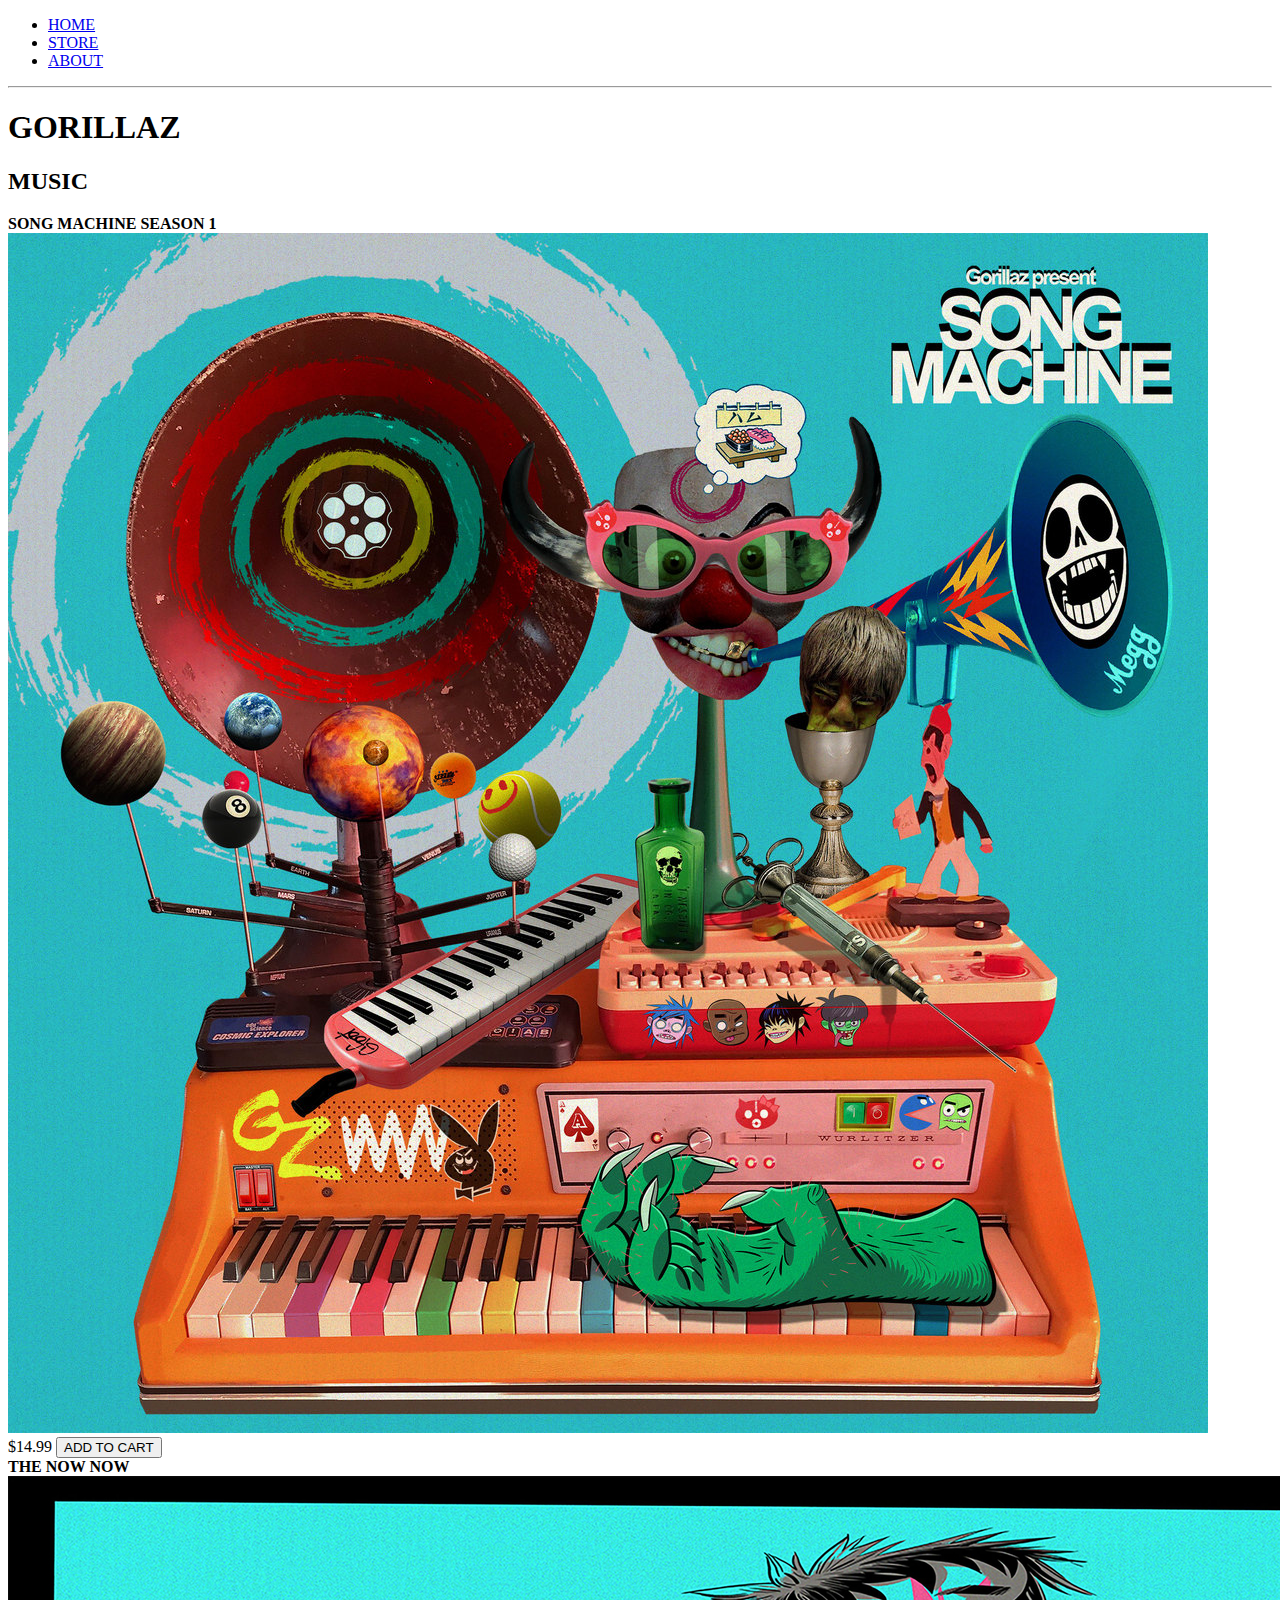
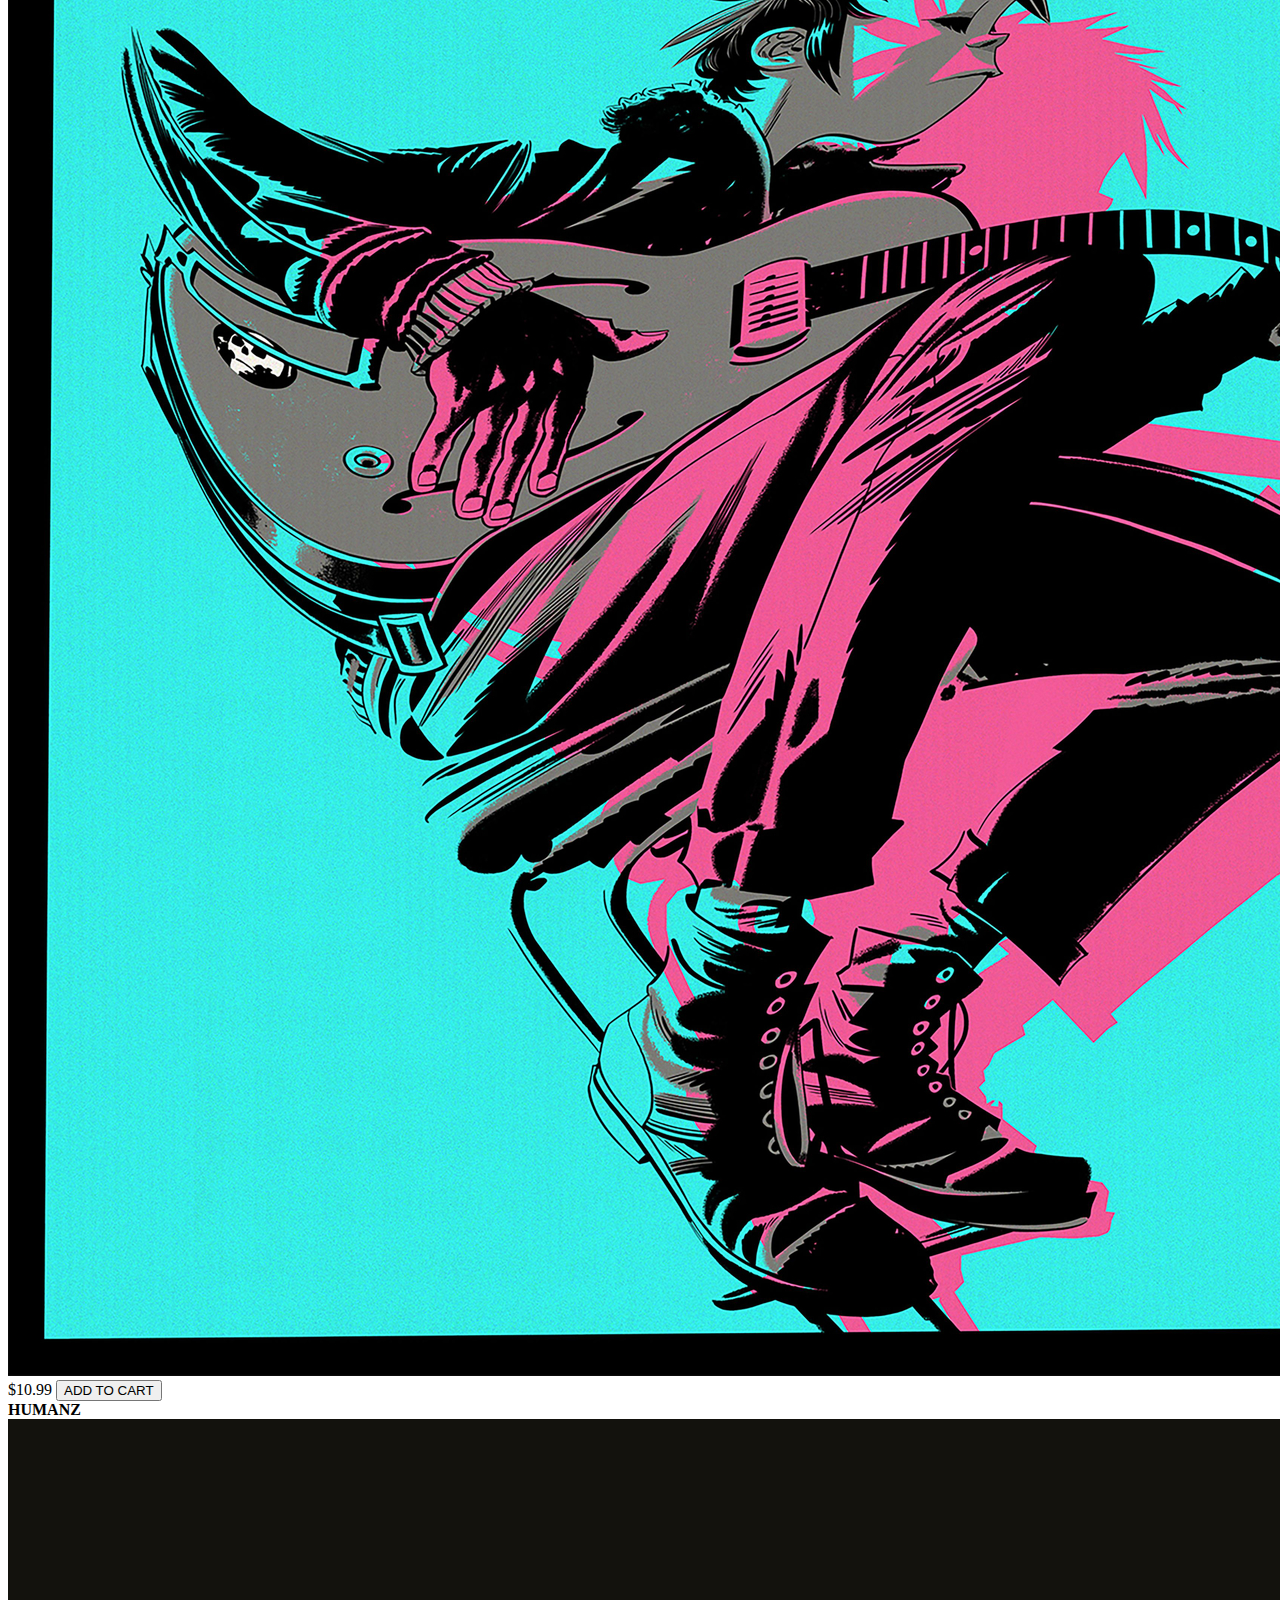
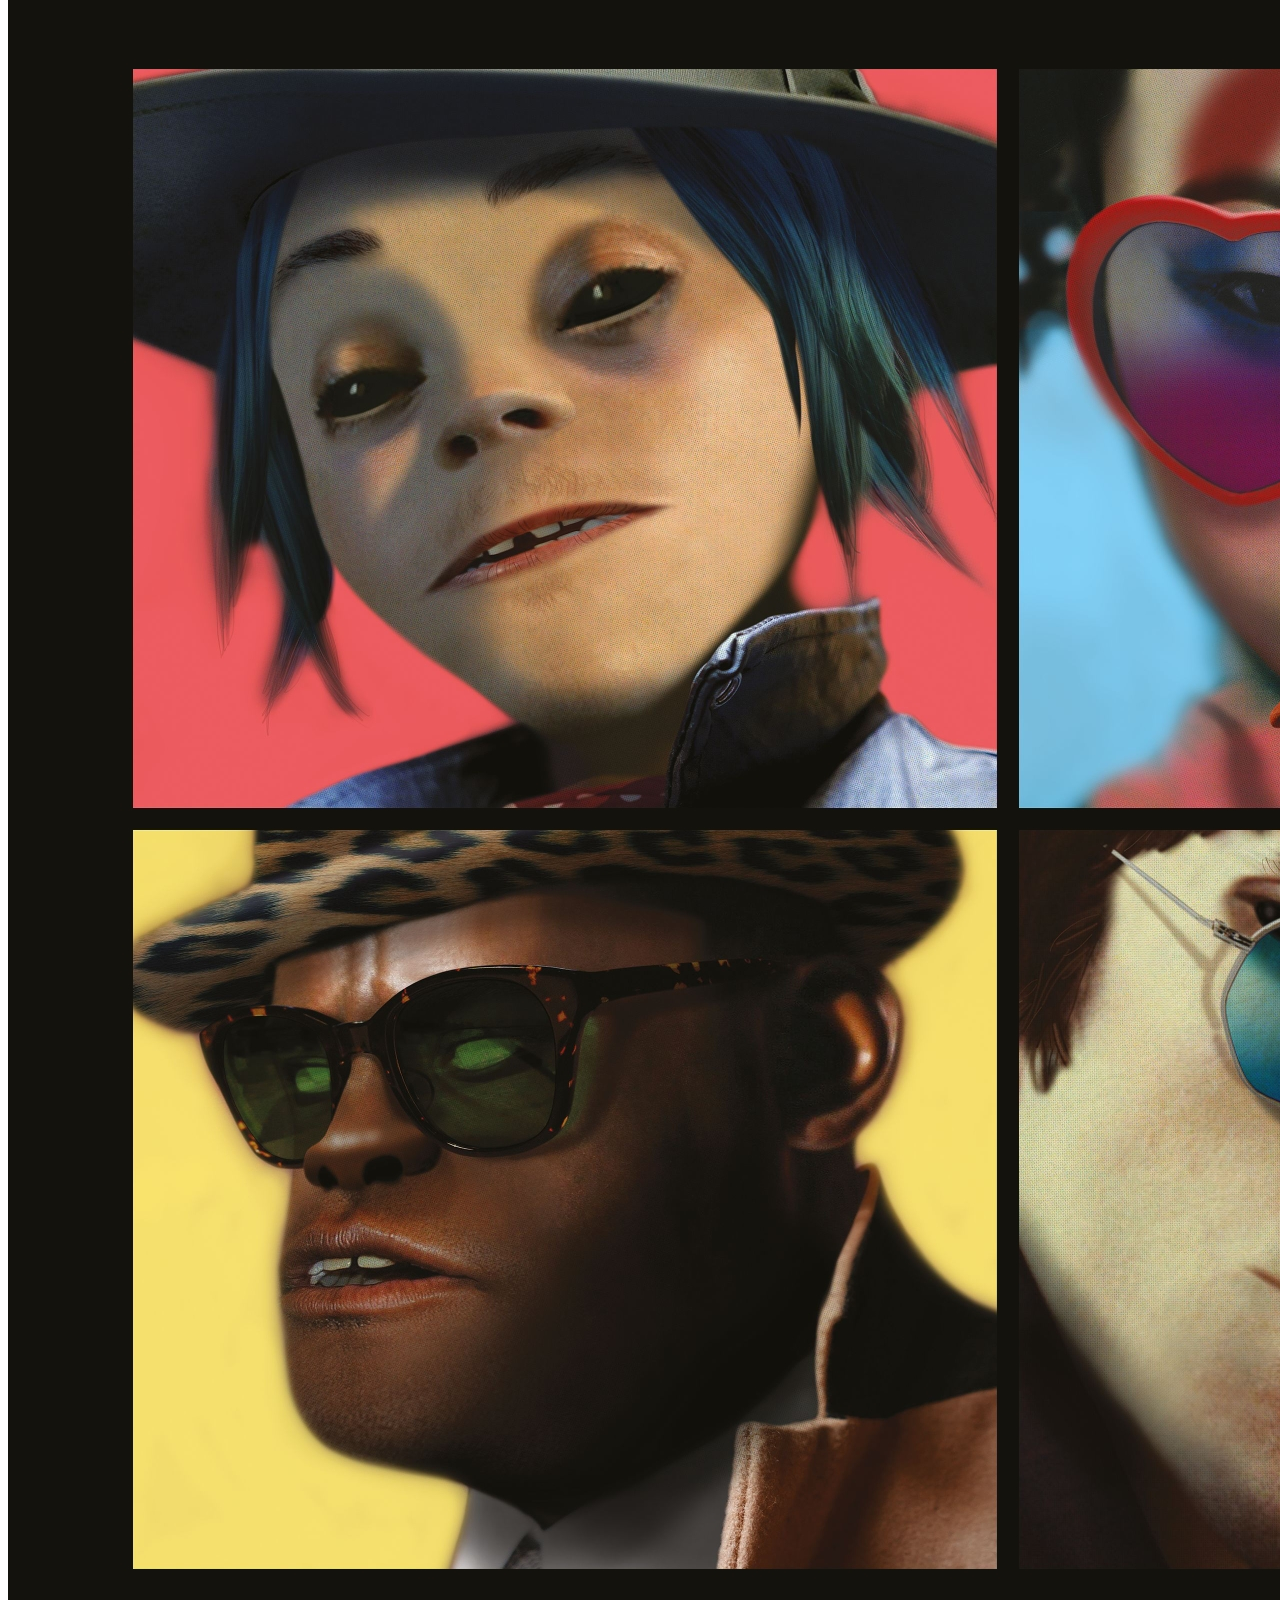
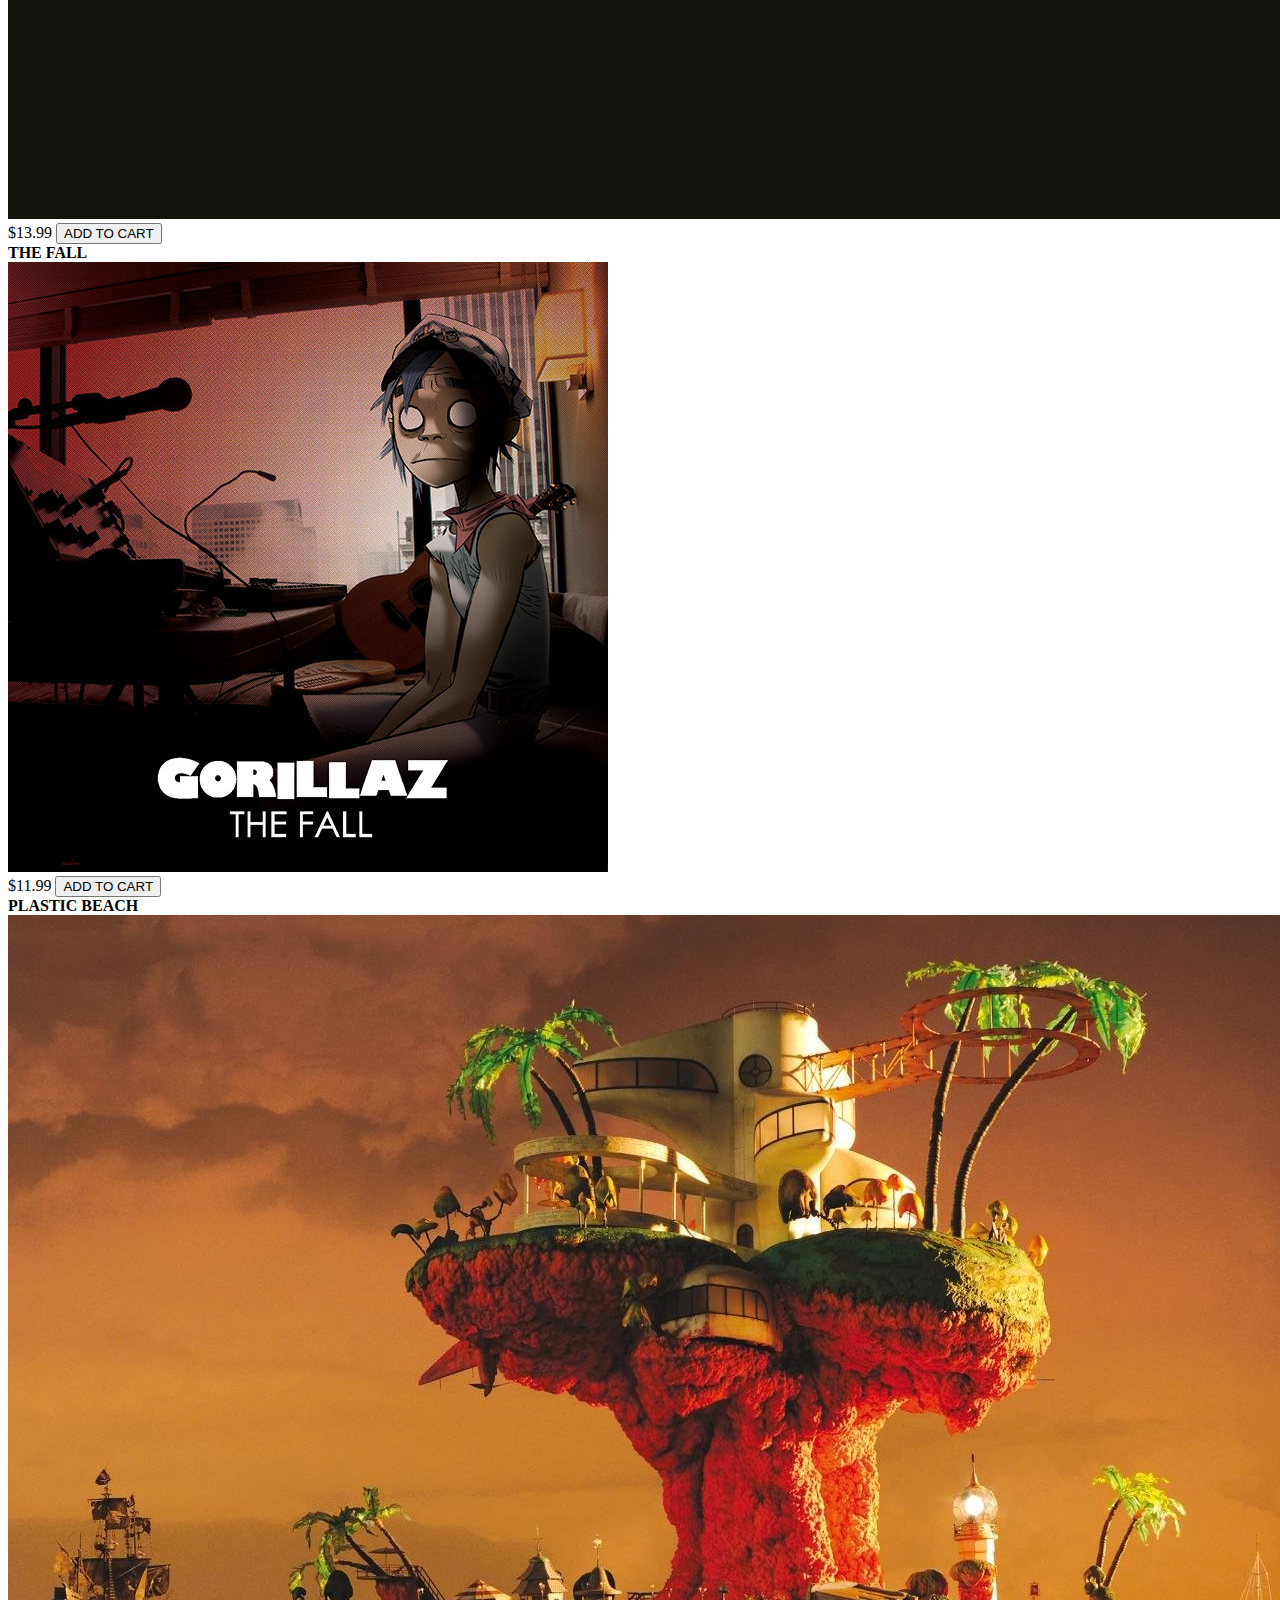
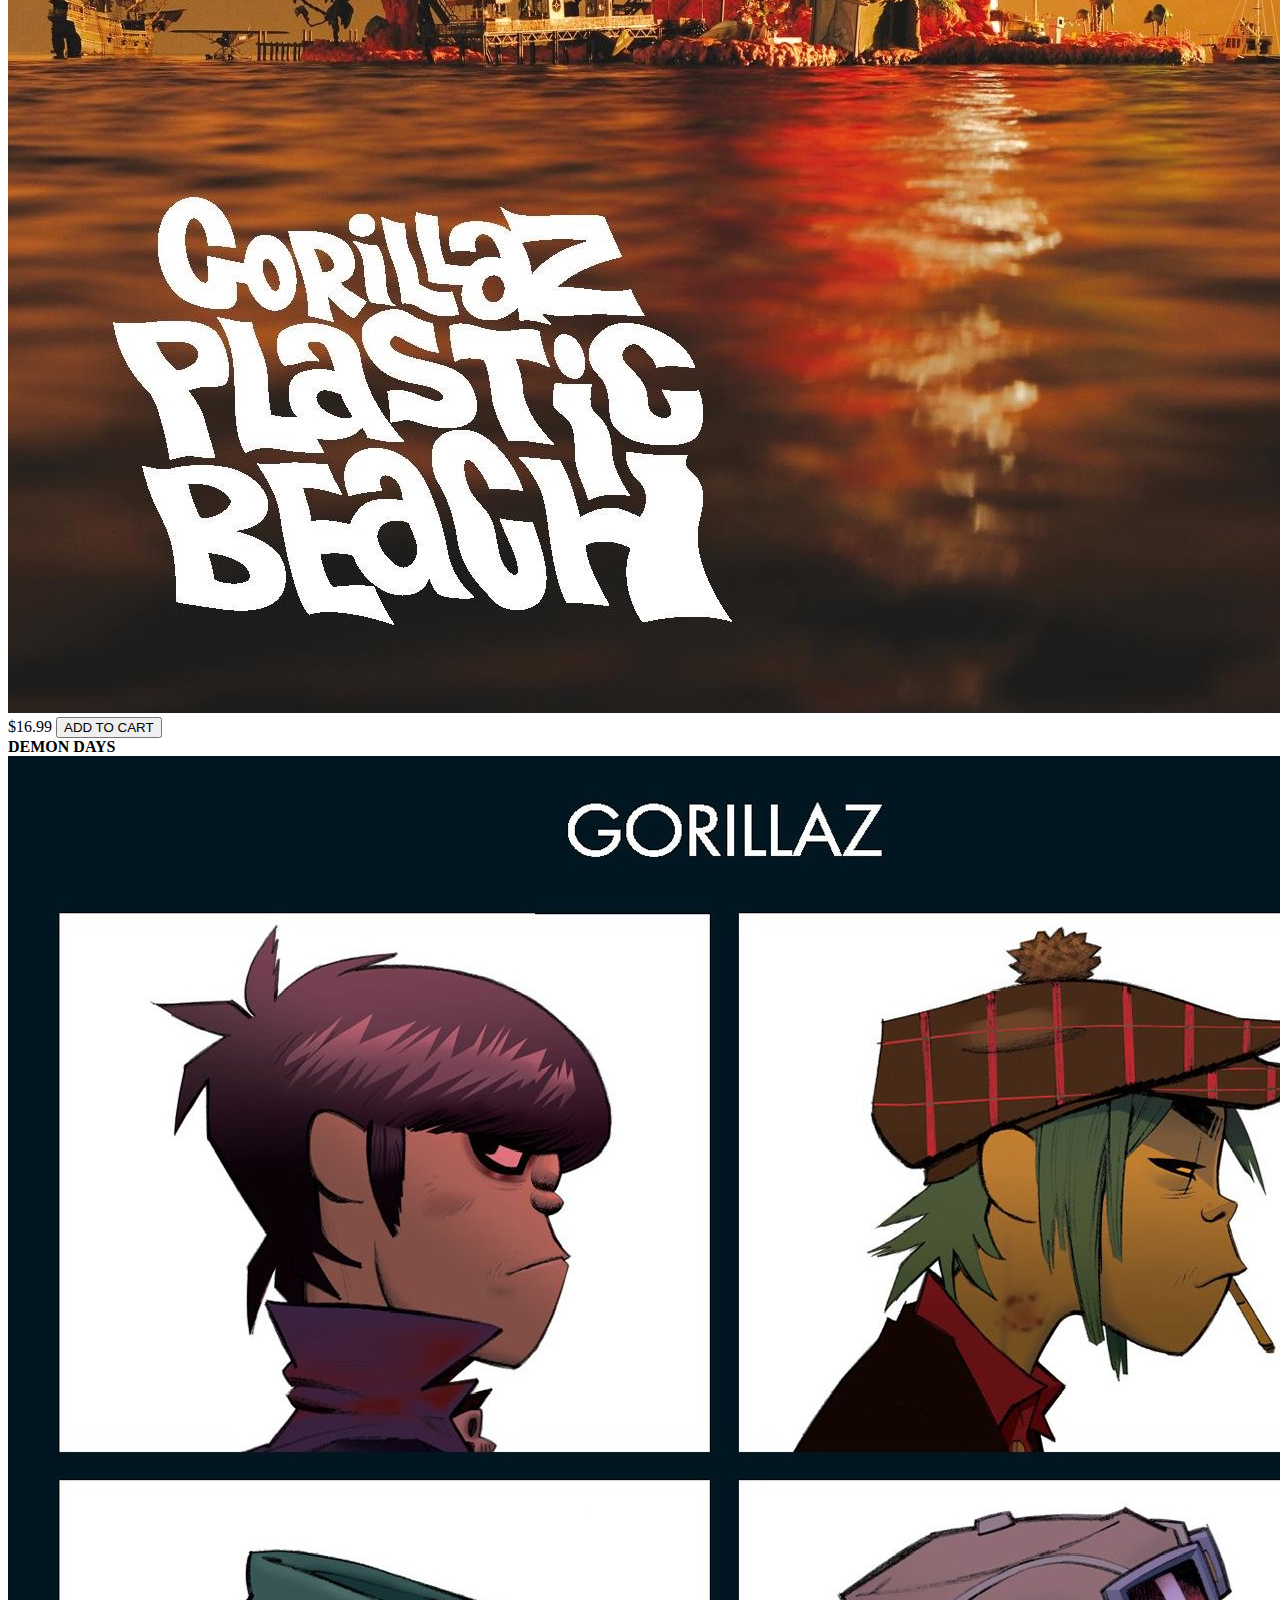
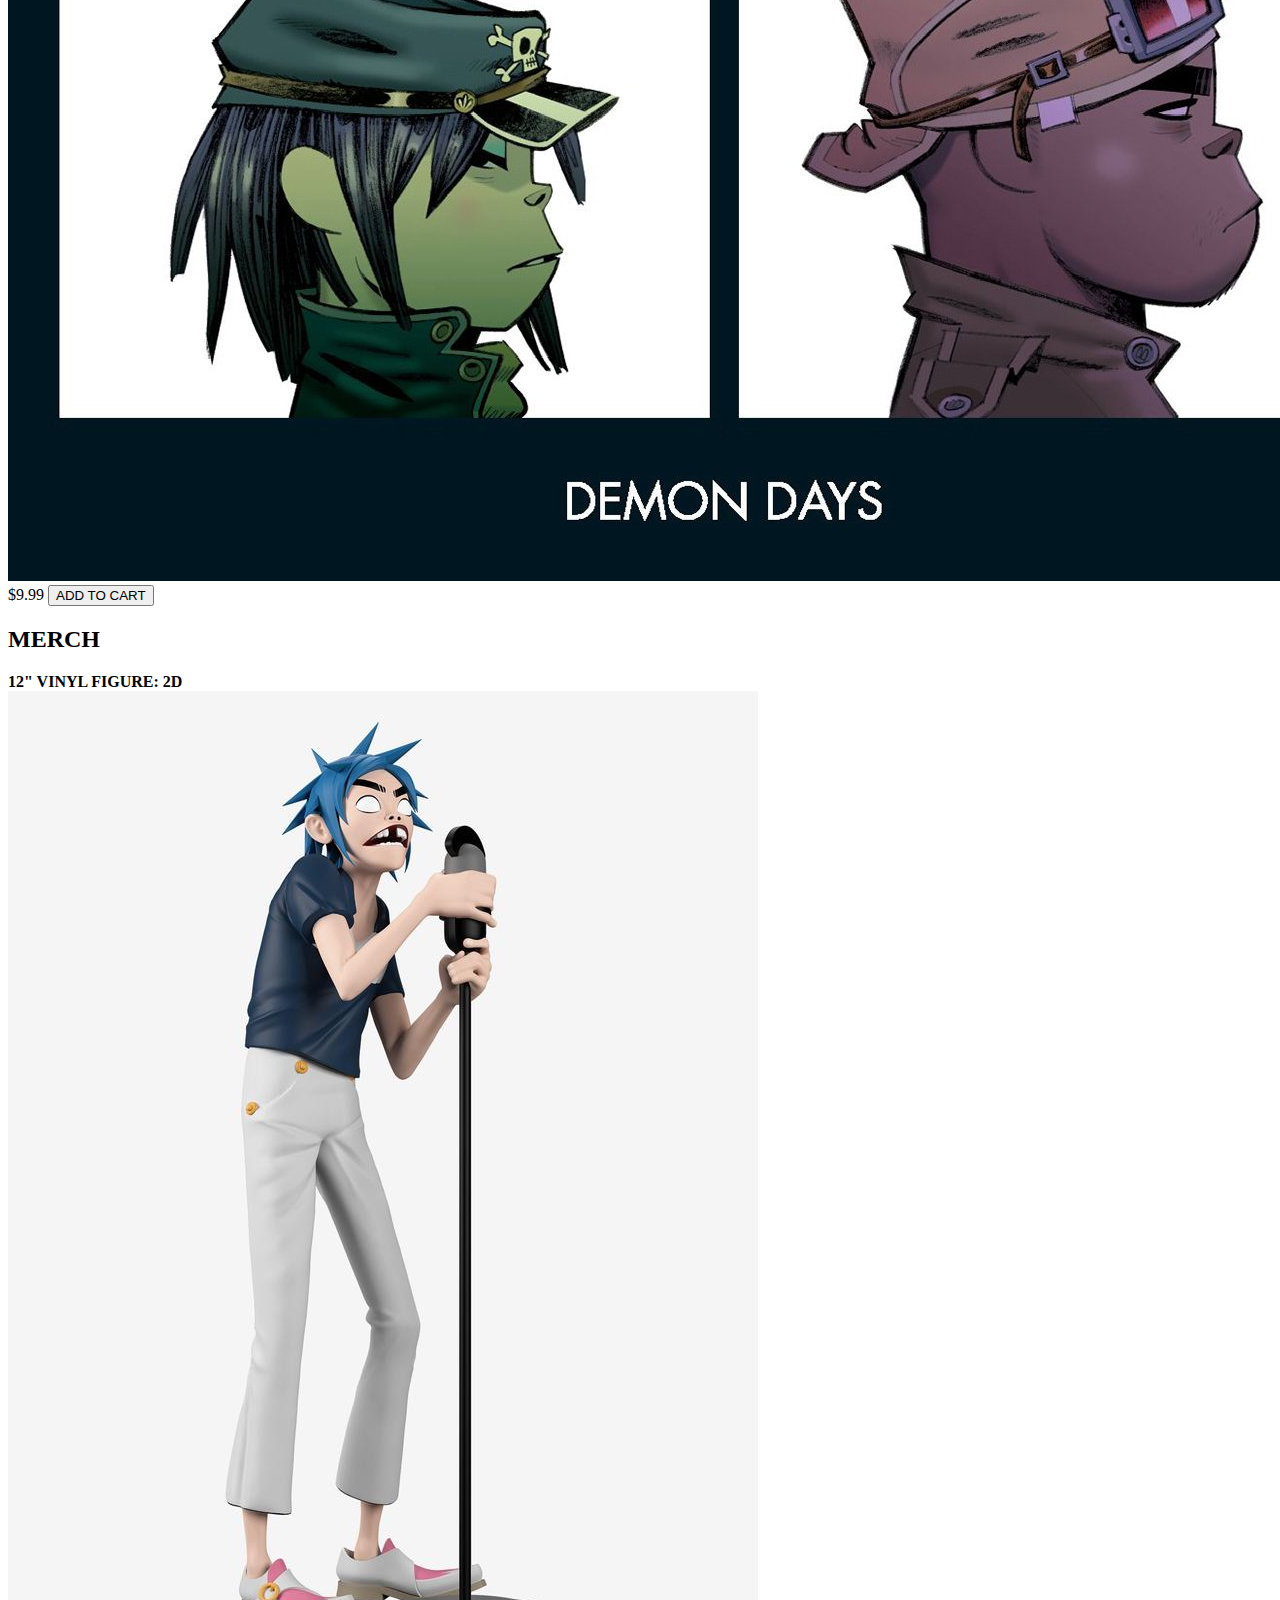
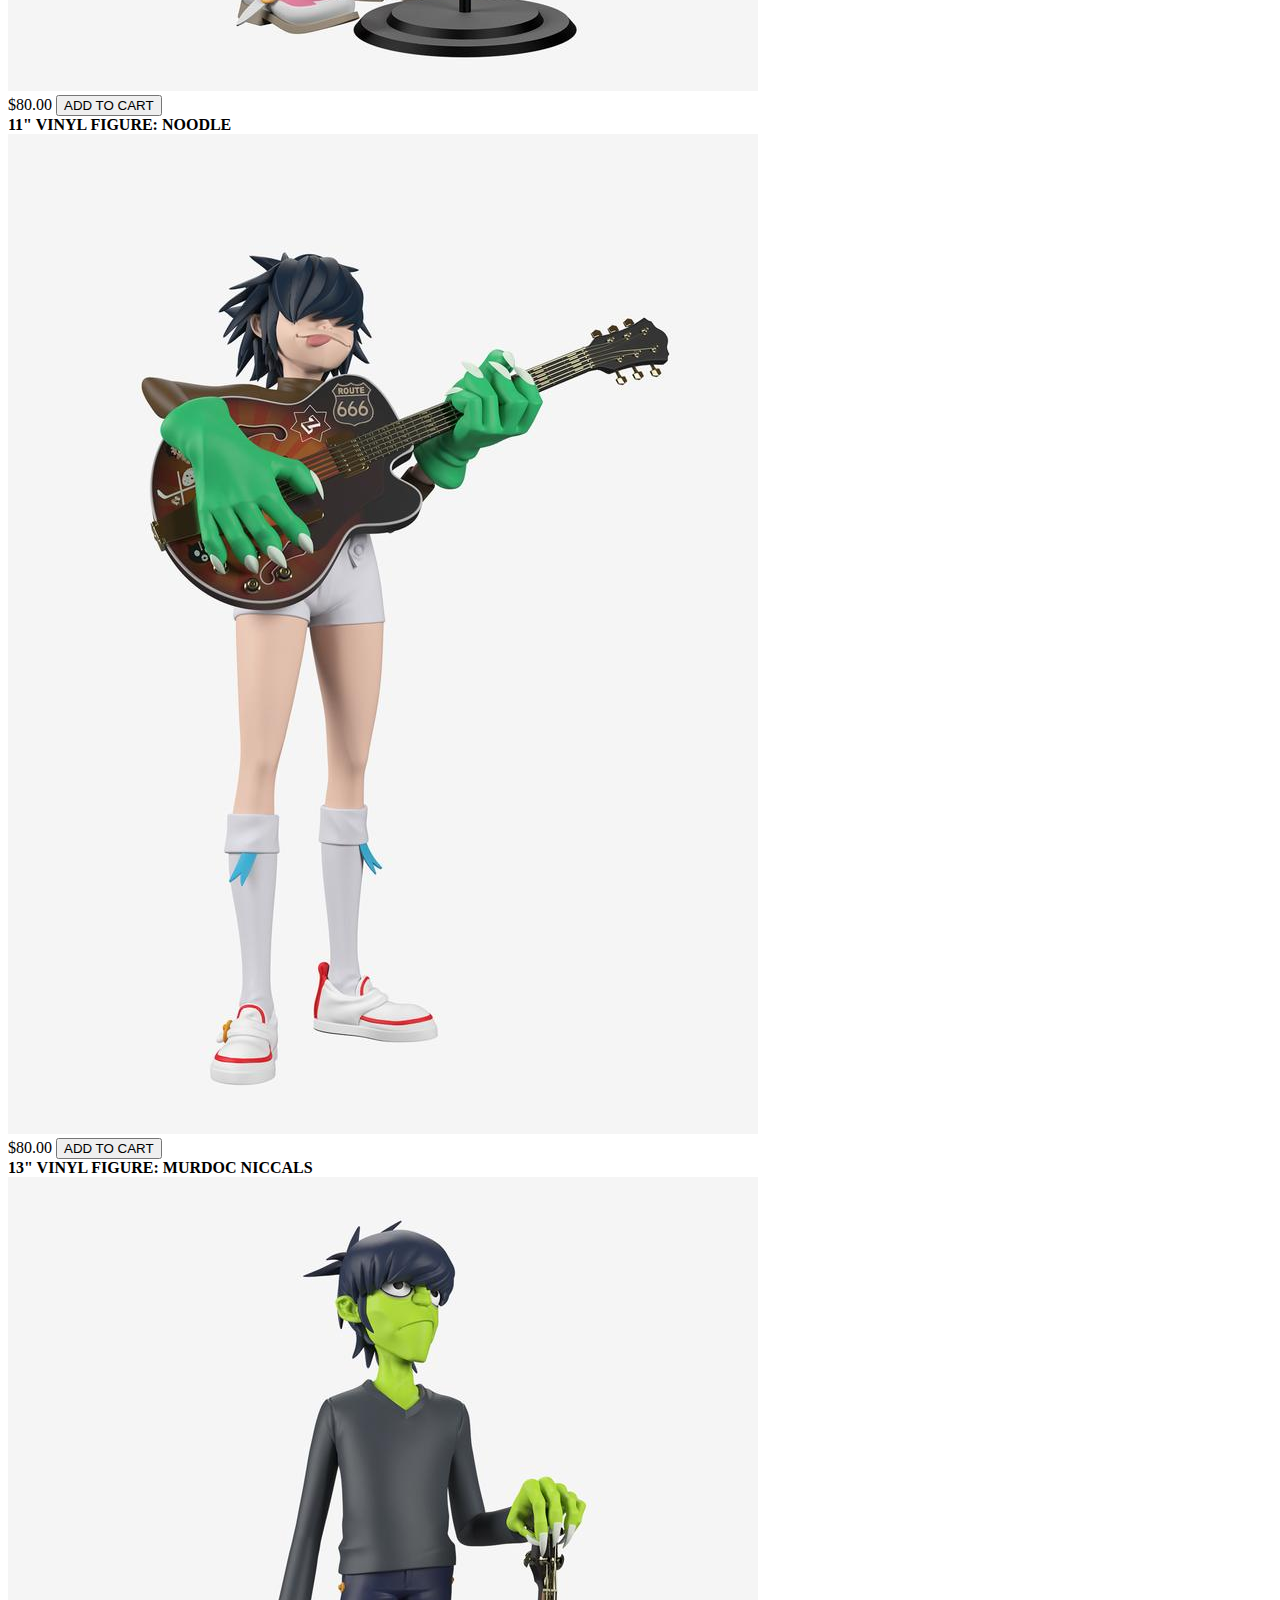
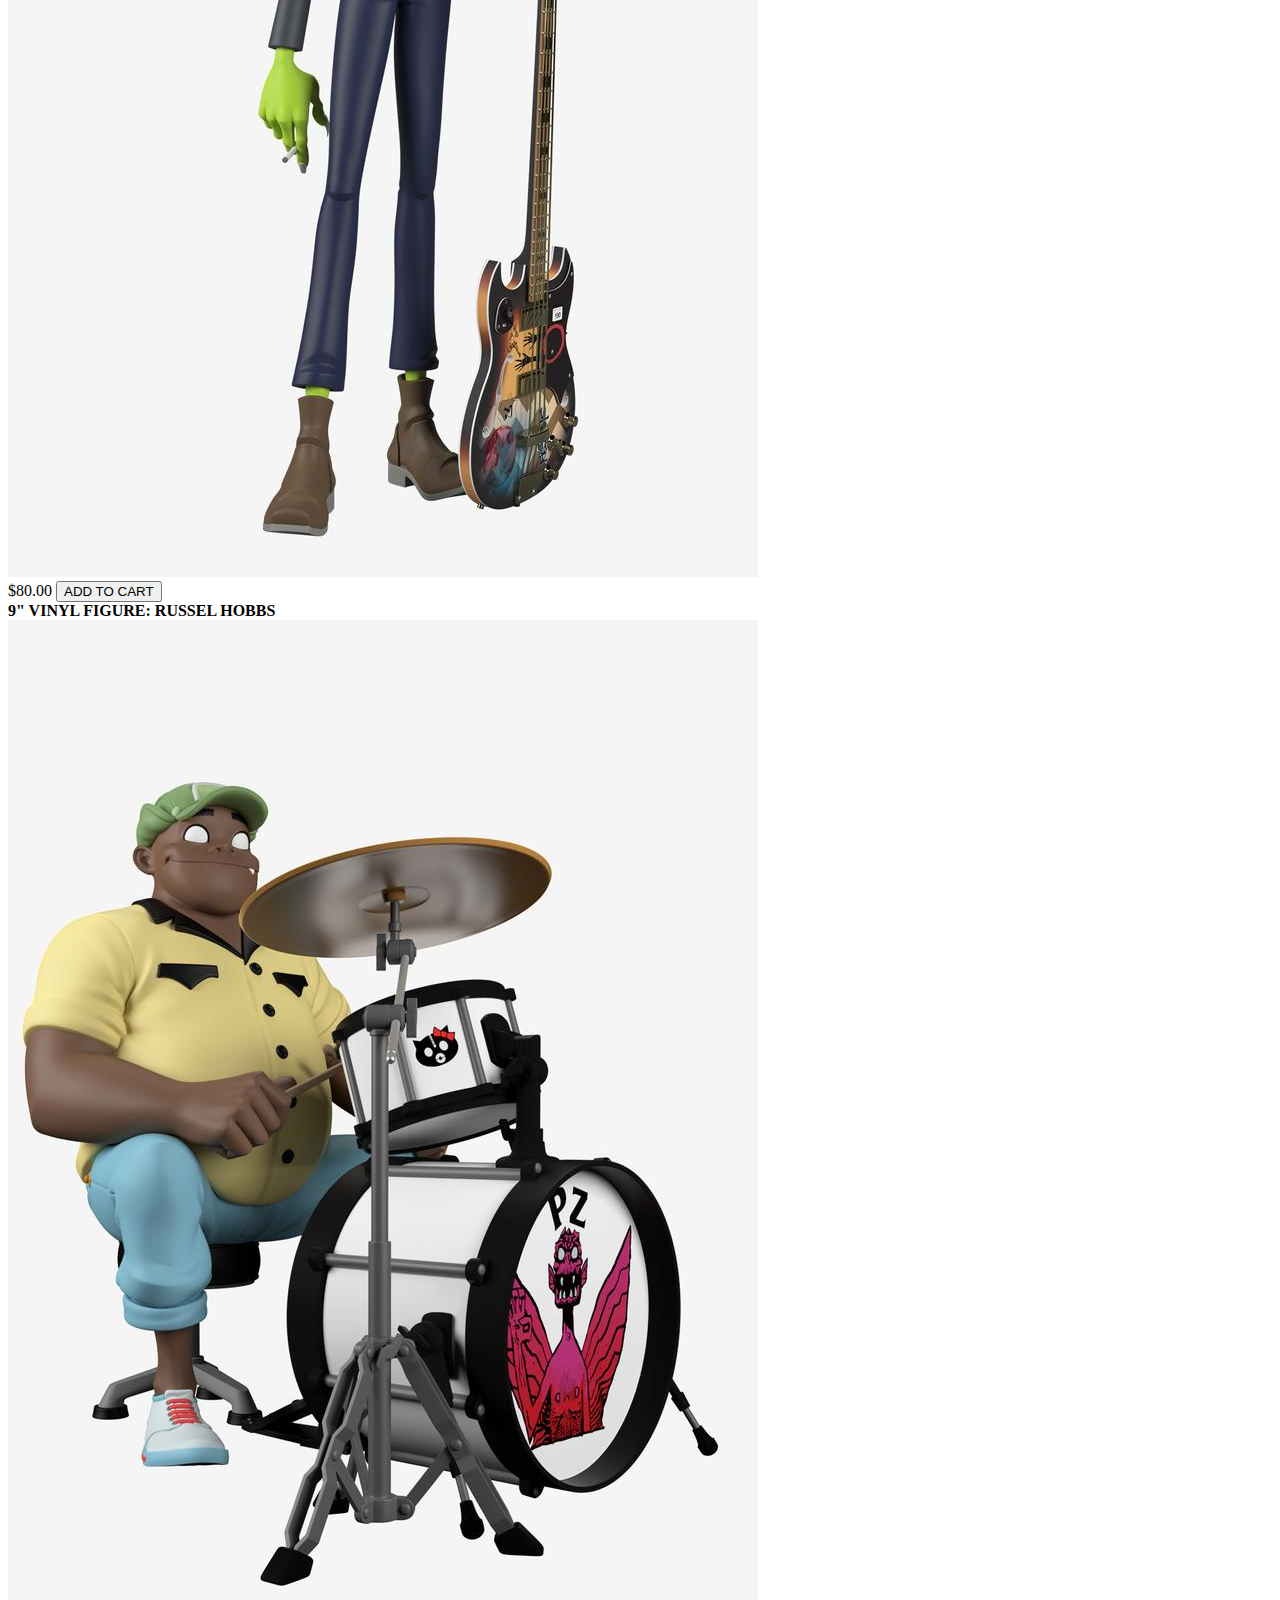
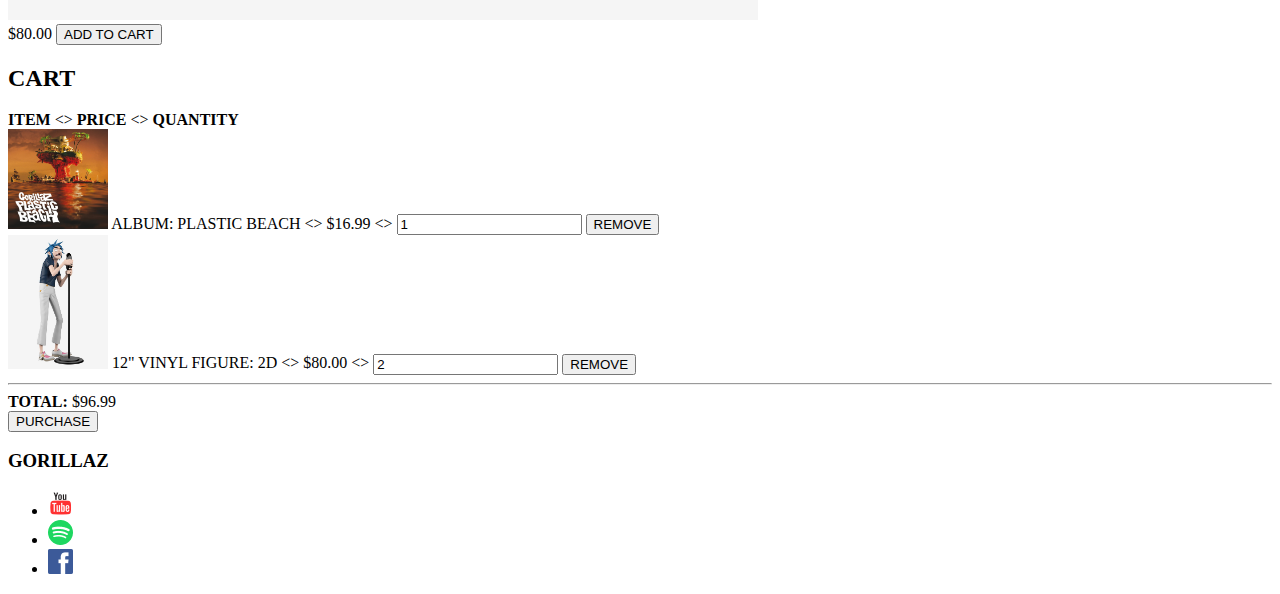
==== store.html @ cc2744c0 "Finished html layout; needs css styling" ====
<!DOCTYPE html>
<html>
  <head>
    <title>GORILLAZ | STORE</title>
    <meta name="description" content="Gorillaz site with information on tours, music, merch, and more." />
  </head>
  <body>
      <header>
          <nav>
            <ul>
                <li><a href="index.html">HOME</a></li>
                <li><a href="store.html">STORE</a></li>
                <li><a href="about.html">ABOUT</a></li>
            </ul>
          </nav>
          <hr />
          <h1>GORILLAZ</h1>
      </header>
      <section>
        <h2>MUSIC</h2>
        <div>
          <div>
            <strong>SONG MACHINE SEASON 1</strong>
          </div>
          <img src="images/gorillaz-song-machine-season-one-strange-timez-album.jpg"/>
          <div>
            <span>$14.99</span>
            <button type="button">ADD TO CART</button>
          </div>
        </div>
        <div>
          <div>
            <strong>THE NOW NOW</strong>
          </div>
          <img src="images/gorillaz-the-now-now-album.jpg"/>
          <div>
            <span>$10.99</span>
            <button type="button">ADD TO CART</button>
          </div>
        </div>
        <div>
          <div>
            <strong>HUMANZ</strong>
          </div>
          <img src="images/gorillaz-humanz-album.jpg"/>
          <div>
            <span>$13.99</span>
            <button type="button">ADD TO CART</button>
          </div>
        </div>
        <div>
          <div>
            <strong>THE FALL</strong>
          </div>
          <img src="images/gorillaz-the-fall-album.jpg"/>
          <div>
            <span>$11.99</span>
            <button type="button">ADD TO CART</button>
          </div>
        </div>
        <div>
          <div>
            <strong>PLASTIC BEACH</strong>
          </div>
          <img src="images/gorillaz-plastic-beach-album.jpg"/>
          <div>
            <span>$16.99</span>
            <button type="button">ADD TO CART</button>
          </div>
        </div>
        <div>
          <div>
            <strong>DEMON DAYS</strong>
          </div>
          <img src="images/gorillaz-demon-days-album.jpg"/>
          <div>
            <span>$9.99</span>
            <button type="button">ADD TO CART</button>
          </div>
        </div>
      </section>
      <section>
        <h2>MERCH</h2>
        <div>
          <div>
            <strong>12" VINYL FIGURE: 2D</strong>
          </div>
          <img src="images/gorillaz-vinyl-figure-2d.jpg"/>
          <div>
            <span>$80.00</span>
            <button type="button">ADD TO CART</button>
          </div>
        </div>
        <div>
          <div>
            <strong>11" VINYL FIGURE: NOODLE</strong>
          </div>
          <img src="images/gorillaz-vinyl-figure-noodle.jpg"/>
          <div>
            <span>$80.00</span>
            <button type="button">ADD TO CART</button>
          </div>
        </div>
        <div>
          <div>
            <strong>13" VINYL FIGURE: MURDOC NICCALS</strong>
          </div>
          <img src="images/gorillaz-vinyl-figure-murdoc-niccals.jpg"/>
          <div>
            <span>$80.00</span>
            <button type="button">ADD TO CART</button>
          </div>
        </div>
        <div>
          <div>
            <strong>9" VINYL FIGURE: RUSSEL HOBBS</strong>
          </div>
          <img src="images/gorillaz-vinyl-figure-russel-hobbs.jpg"/>
          <div>
            <span>$80.00</span>
            <button type="button">ADD TO CART</button>
          </div>
        </div>
      <section>

      <section>
        <h2>CART</h2>
        <div>
          <strong>ITEM</strong>
          &lt;&gt;
          <strong>PRICE</strong>
          &lt;&gt;
          <strong>QUANTITY</strong>
        </div>
        <div>
          <img src="images/gorillaz-plastic-beach-album.jpg" width="100" height="100" />
          <span>ALBUM: PLASTIC BEACH</span>
          &lt;&gt;
          <span>$16.99</span>
          &lt;&gt;
          <input type="number" value="1" />
          <button type="button">REMOVE</button>
        </div>
        <div>
          <img src="images/gorillaz-vinyl-figure-2d.jpg" width="100" />
          <span>12" VINYL FIGURE: 2D</span>
          &lt;&gt;
          <span>$80.00</span>
          &lt;&gt;
          <input type="number" value="2" />
          <button type="button">REMOVE</button>
        </div>
        <hr />
        <div>
          <strong>TOTAL:</strong>
          <span>$96.99</span>
        </div>
        <div>
          <button type="button">PURCHASE</button>
        </div>
      </section>
    <footer>
        <h3>GORILLAZ</h3>
        <ul>
          <li>
            <a href="https://www.youtube.com/user/gorillaz" target="_blank">
              <img src="images/youtube-logo.png"/>
            </a>
          </li>
          <li>
            <a href="https://open.spotify.com/artist/3AA28KZvwAUcZuOKwyblJQ" target="_blank">
              <img src="images/spotify-logo.png"/>
            </a>
          </li>
          <li>
            <a href="https://www.facebook.com/Gorillaz/" target="_blank">
              <img src="images/facebook-logo.png"/>
            </a>
          </li>
        </ul>
    </footer>
  </body>
</html>
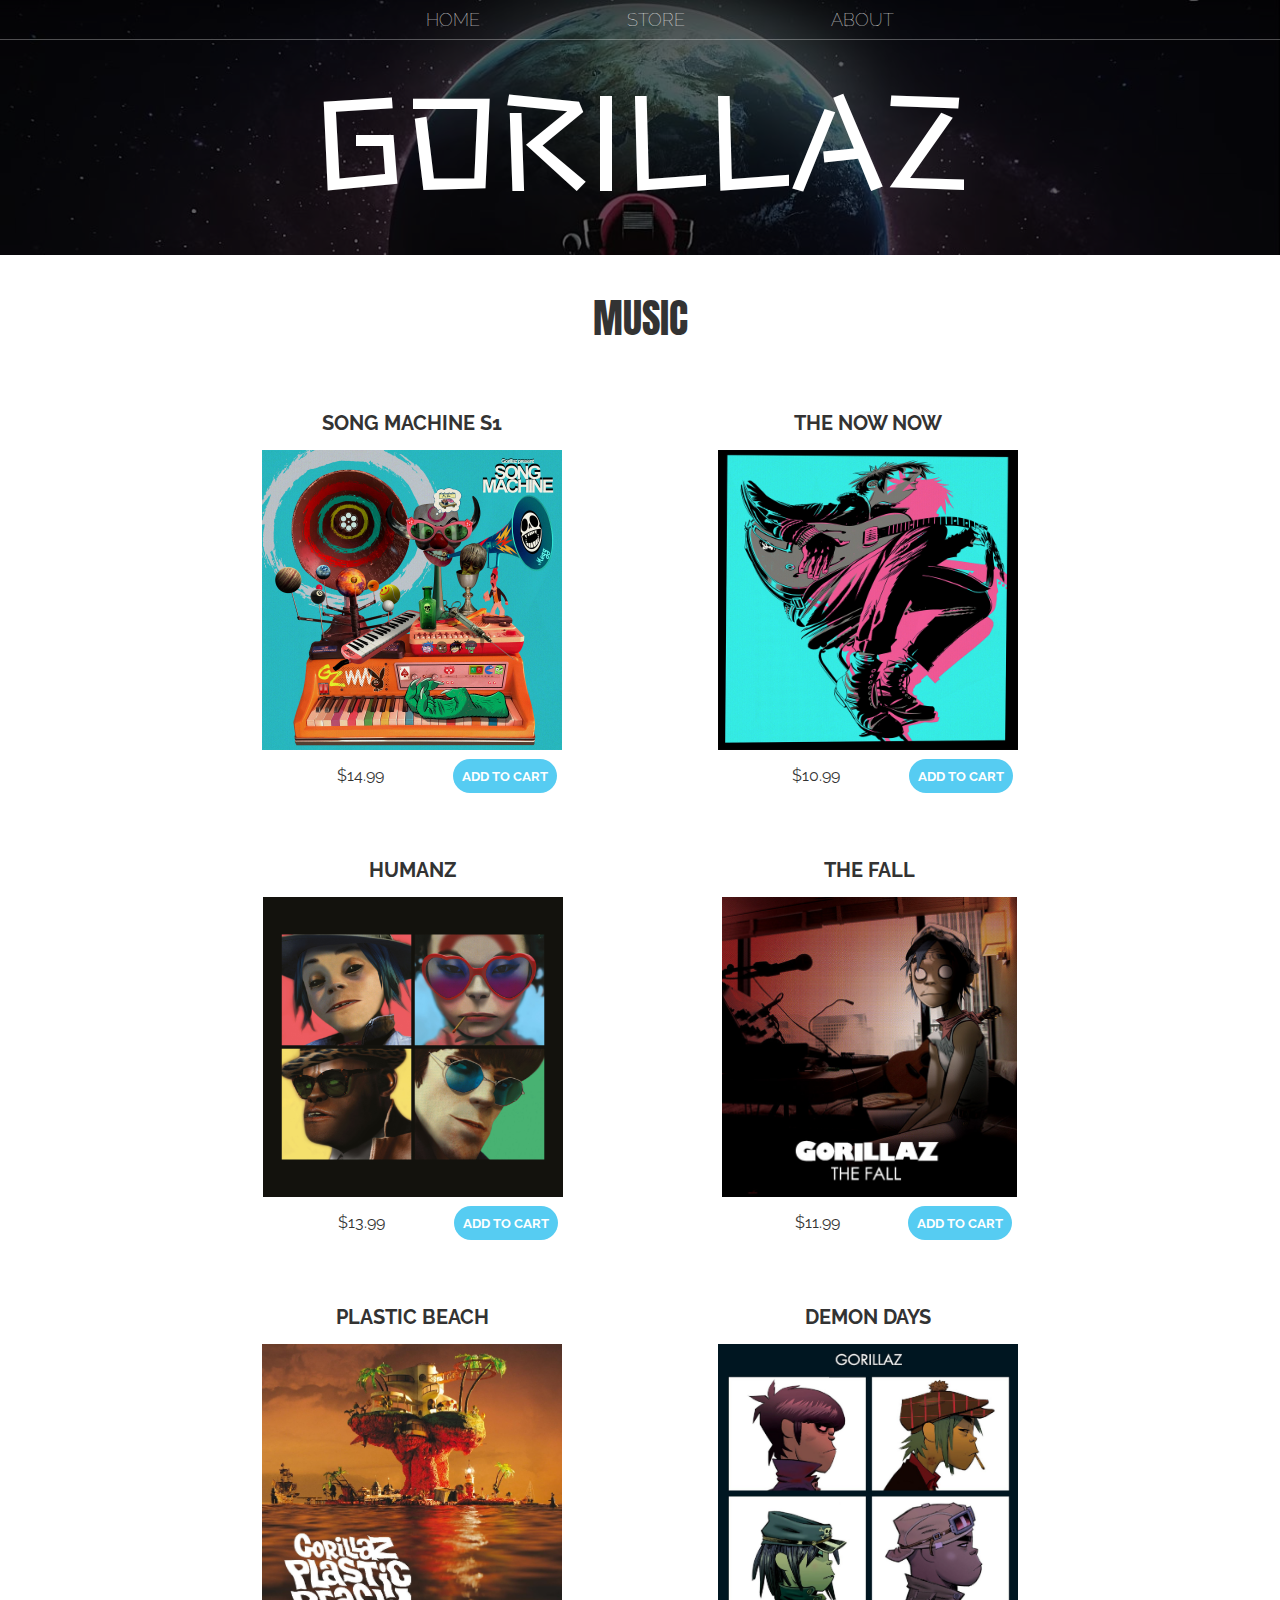
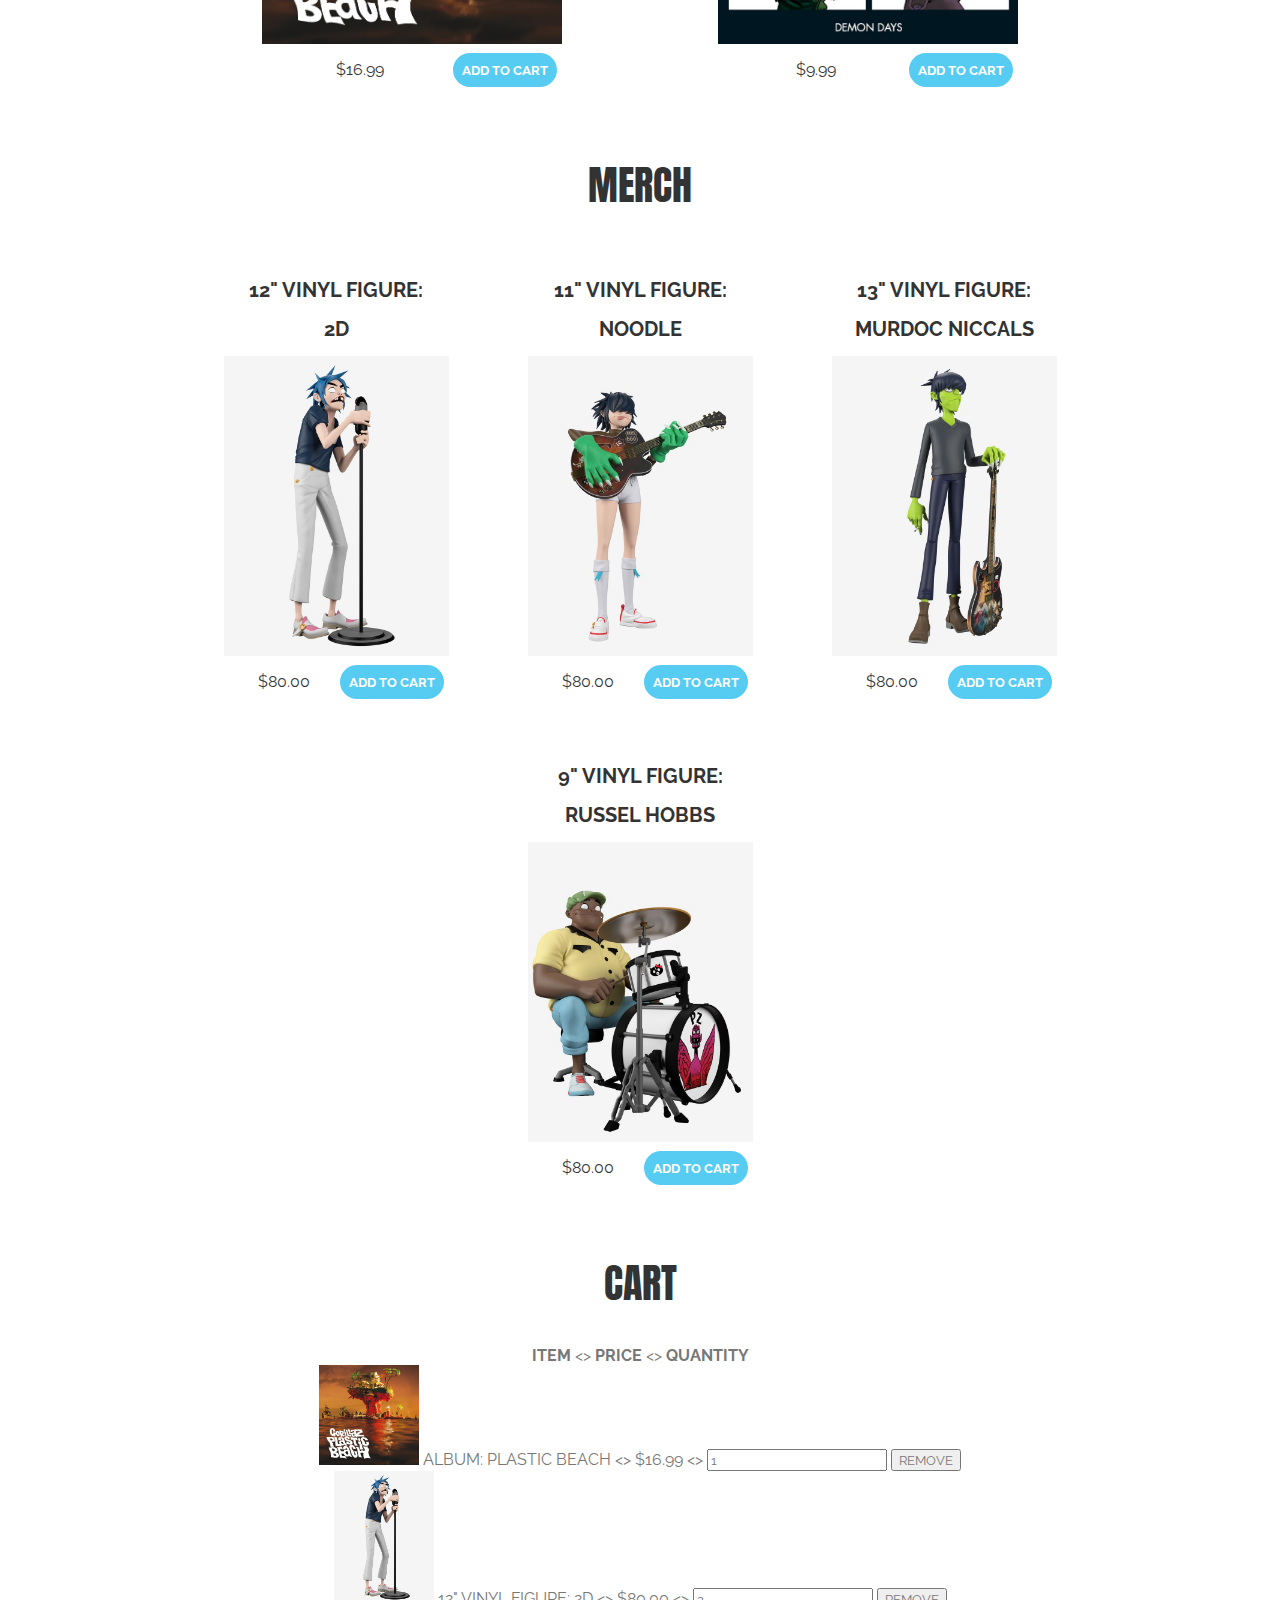
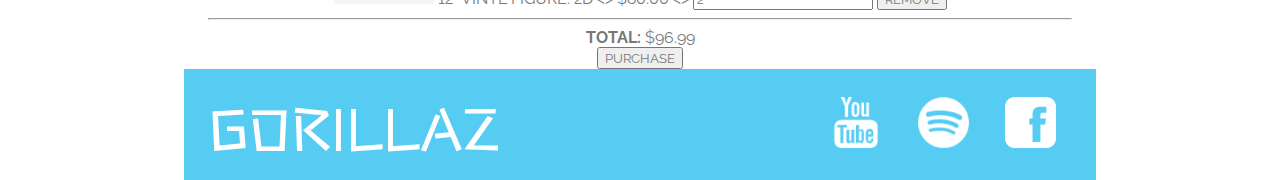
==== commit ad882fec: "Styled the store page (still need to style the cart)" ====
--- a/store.html
+++ b/store.html
@@ -3,128 +3,116 @@
   <head>
     <title>GORILLAZ | STORE</title>
     <meta name="description" content="Gorillaz site with information on tours, music, merch, and more." />
+    <link rel="stylesheet" href="styles.css"/>
   </head>
   <body>
-      <header>
-          <nav>
+      <header class="main-header">
+          <nav class="nav main-nav">
             <ul>
                 <li><a href="index.html">HOME</a></li>
                 <li><a href="store.html">STORE</a></li>
                 <li><a href="about.html">ABOUT</a></li>
             </ul>
           </nav>
-          <hr />
-          <h1>GORILLAZ</h1>
+          <h1 class="band-name band-name-large">GORILLAZ</h1>
       </header>
-      <section>
-        <h2>MUSIC</h2>
-        <div>
-          <div>
-            <strong>SONG MACHINE SEASON 1</strong>
+      <section class="content-section container">
+        <h2 class="section-header">MUSIC</h2>
+        <div class="shop-items">
+          <div class="shop-item">
+            <span class="shop-item-title">SONG MACHINE S1</span>
+            <img class="shop-item-image" src="images/gorillaz-song-machine-season-one-strange-timez-album.jpg"/>
+            <div class="shop-item-details">
+              <span class="shop-item-price">$14.99</span>
+              <button class="btn btn-primary shop-item-btn" type="button">ADD TO CART</button>
+            </div>
           </div>
-          <img src="images/gorillaz-song-machine-season-one-strange-timez-album.jpg"/>
-          <div>
-            <span>$14.99</span>
-            <button type="button">ADD TO CART</button>
+          <div class="shop-item">
+            <span class="shop-item-title">THE NOW NOW</span>
+            <img class="shop-item-image" src="images/gorillaz-the-now-now-album.jpg"/>
+            <div class="shop-item-details">
+              <span class="shop-item-price">$10.99</span>
+              <button class="btn btn-primary shop-item-btn" type="button">ADD TO CART</button>
+            </div>
           </div>
-        </div>
-        <div>
-          <div>
-            <strong>THE NOW NOW</strong>
+          <div class="shop-item">
+            <span class="shop-item-title">HUMANZ</span>
+            <img class="shop-item-image" src="images/gorillaz-humanz-album.jpg"/>
+            <div class="shop-item-details">
+              <span class="shop-item-price">$13.99</span>
+              <button class="btn btn-primary shop-item-btn" type="button">ADD TO CART</button>
+            </div>
           </div>
-          <img src="images/gorillaz-the-now-now-album.jpg"/>
-          <div>
-            <span>$10.99</span>
-            <button type="button">ADD TO CART</button>
+          <div class="shop-item">
+            <span class="shop-item-title">THE FALL</span>
+            <img class="shop-item-image" src="images/gorillaz-the-fall-album.jpg"/>
+            <div class="shop-item-details">
+              <span class="shop-item-price">$11.99</span>
+              <button class="btn btn-primary shop-item-btn" type="button">ADD TO CART</button>
+            </div>
           </div>
-        </div>
-        <div>
-          <div>
-            <strong>HUMANZ</strong>
+          <div class="shop-item">
+            <span class="shop-item-title">PLASTIC BEACH</span>
+            <img class="shop-item-image" src="images/gorillaz-plastic-beach-album.jpg"/>
+            <div class="shop-item-details">
+              <span class="shop-item-price">$16.99</span>
+              <button class="btn btn-primary shop-item-btn" type="button">ADD TO CART</button>
+            </div>
           </div>
-          <img src="images/gorillaz-humanz-album.jpg"/>
-          <div>
-            <span>$13.99</span>
-            <button type="button">ADD TO CART</button>
-          </div>
-        </div>
-        <div>
-          <div>
-            <strong>THE FALL</strong>
-          </div>
-          <img src="images/gorillaz-the-fall-album.jpg"/>
-          <div>
-            <span>$11.99</span>
-            <button type="button">ADD TO CART</button>
-          </div>
-        </div>
-        <div>
-          <div>
-            <strong>PLASTIC BEACH</strong>
-          </div>
-          <img src="images/gorillaz-plastic-beach-album.jpg"/>
-          <div>
-            <span>$16.99</span>
-            <button type="button">ADD TO CART</button>
-          </div>
-        </div>
-        <div>
-          <div>
-            <strong>DEMON DAYS</strong>
-          </div>
-          <img src="images/gorillaz-demon-days-album.jpg"/>
-          <div>
-            <span>$9.99</span>
-            <button type="button">ADD TO CART</button>
+          <div class="shop-item">
+            <span class="shop-item-title">DEMON DAYS</span>
+            <img class="shop-item-image" src="images/gorillaz-demon-days-album.jpg"/>
+            <div class="shop-item-details">
+              <span class="shop-item-price">$9.99</span>
+              <button class="btn btn-primary shop-item-btn" type="button">ADD TO CART</button>
+            </div>
           </div>
         </div>
       </section>
-      <section>
-        <h2>MERCH</h2>
-        <div>
-          <div>
-            <strong>12" VINYL FIGURE: 2D</strong>
+      <section class="content-section container">
+        <h2 class="section-header">MERCH</h2>
+        <div class="shop-items">
+          <div class="shop-item">
+            <span class="shop-item-title">12" VINYL FIGURE:</span>
+            <span class="shop-item-title">2D</span>
+            <img class="shop-item-image" src="images/gorillaz-vinyl-figure-2d.jpg"/>
+            <div class="shop-item-details">
+              <span class="shop-item-price">$80.00</span>
+              <button class="btn btn-primary shop-item-btn" type="button">ADD TO CART</button>
+            </div>
           </div>
-          <img src="images/gorillaz-vinyl-figure-2d.jpg"/>
-          <div>
-            <span>$80.00</span>
-            <button type="button">ADD TO CART</button>
+          <div class="shop-item">
+            <span class="shop-item-title">11" VINYL FIGURE:</span>
+            <span class="shop-item-title">NOODLE</span>
+            <img class="shop-item-image" src="images/gorillaz-vinyl-figure-noodle.jpg"/>
+            <div class="shop-item-details">
+              <span class="shop-item-price">$80.00</span>
+              <button class="btn btn-primary shop-item-btn" type="button">ADD TO CART</button>
+            </div>
           </div>
-        </div>
-        <div>
-          <div>
-            <strong>11" VINYL FIGURE: NOODLE</strong>
+          <div class="shop-item">
+            <span class="shop-item-title">13" VINYL FIGURE:</span>
+            <span class="shop-item-title">MURDOC NICCALS</span>
+            <img class="shop-item-image" src="images/gorillaz-vinyl-figure-murdoc-niccals.jpg"/>
+            <div class="shop-item-details">
+              <span class="shop-item-price">$80.00</span>
+              <button class="btn btn-primary shop-item-btn" type="button">ADD TO CART</button>
+            </div>
           </div>
-          <img src="images/gorillaz-vinyl-figure-noodle.jpg"/>
-          <div>
-            <span>$80.00</span>
-            <button type="button">ADD TO CART</button>
-          </div>
-        </div>
-        <div>
-          <div>
-            <strong>13" VINYL FIGURE: MURDOC NICCALS</strong>
-          </div>
-          <img src="images/gorillaz-vinyl-figure-murdoc-niccals.jpg"/>
-          <div>
-            <span>$80.00</span>
-            <button type="button">ADD TO CART</button>
-          </div>
-        </div>
-        <div>
-          <div>
-            <strong>9" VINYL FIGURE: RUSSEL HOBBS</strong>
-          </div>
-          <img src="images/gorillaz-vinyl-figure-russel-hobbs.jpg"/>
-          <div>
-            <span>$80.00</span>
-            <button type="button">ADD TO CART</button>
+          <div class="shop-item">
+            <span class="shop-item-title">9" VINYL FIGURE:</span>
+            <span class="shop-item-title">RUSSEL HOBBS</span>
+            <img class="shop-item-image" src="images/gorillaz-vinyl-figure-russel-hobbs.jpg"/>
+            <div class="shop-item-details">
+              <span class="shop-item-price">$80.00</span>
+              <button class="btn btn-primary shop-item-btn" type="button">ADD TO CART</button>
+            </div>
           </div>
         </div>
       <section>
 
-      <section>
-        <h2>CART</h2>
+      <section class="content-section container">
+        <h2 class="section-header">CART</h2>
         <div>
           <strong>ITEM</strong>
           &lt;&gt;
@@ -159,25 +147,27 @@
           <button type="button">PURCHASE</button>
         </div>
       </section>
-    <footer>
-        <h3>GORILLAZ</h3>
-        <ul>
-          <li>
-            <a href="https://www.youtube.com/user/gorillaz" target="_blank">
-              <img src="images/youtube-logo.png"/>
-            </a>
-          </li>
-          <li>
-            <a href="https://open.spotify.com/artist/3AA28KZvwAUcZuOKwyblJQ" target="_blank">
-              <img src="images/spotify-logo.png"/>
-            </a>
-          </li>
-          <li>
-            <a href="https://www.facebook.com/Gorillaz/" target="_blank">
-              <img src="images/facebook-logo.png"/>
-            </a>
-          </li>
-        </ul>
-    </footer>
+      <footer class="main-footer">
+        <div class="container main-footer-container ">
+          <h3 class="band-name">GORILLAZ</h3>
+          <ul class="nav footer-nav">
+            <li>
+              <a href="https://www.youtube.com/user/gorillaz" target="_blank">
+                <img src="images/youtube-logo-white.png"/>
+              </a>
+            </li>
+            <li>
+              <a href="https://open.spotify.com/artist/3AA28KZvwAUcZuOKwyblJQ" target="_blank">
+                <img src="images/spotify-logo-white.png"/>
+              </a>
+            </li>
+            <li>
+              <a href="https://www.facebook.com/Gorillaz/" target="_blank">
+                <img src="images/facebook-logo-white.png"/>
+              </a>
+            </li>
+          </ul>
+        </div>
+      </footer>
   </body>
 </html>
--- a/styles.css
+++ b/styles.css
@@ -0,0 +1,236 @@
+@import url('https://fonts.googleapis.com/css2?family=Anton&family=Raleway&family=Stick&display=swap');
+
+* {
+    box-sizing: border-box;
+    font-family: 'Raleway', sans-serif;
+    color: #777;
+}
+
+html, body {
+    margin: 0;
+    padding: 0;
+}
+
+.nav ul {
+    margin: 0;
+}
+
+.nav li {
+    display: inline;
+}
+
+.nav a {
+    display: inline-block;
+    padding: 0.5em;
+    color: white;
+    text-decoration: none;
+}
+
+.main-nav {
+    text-align: center;
+    font-size: 1.1em;
+    font-weight: lighter;
+    border-bottom: 1px solid rgba(255, 255, 255, 0.3);
+}
+
+.main-nav li {
+    padding: 0 5%;
+}
+
+.nav a:hover {
+    background-color:rgba(255, 255, 255, 0.3);
+}
+
+.main-header {
+    background-color: rgba(0, 0, 0, 0.6);
+    background-image: url("images/gorillaz-strange-timez-background-cover.JPG");
+    background-blend-mode: multiply;
+    background-size: cover;
+    padding-bottom: 30px;
+}
+
+.band-name {
+    text-align: center;
+    margin: 0;
+    font-size: 4.5vw;
+    font-family: 'Stick', sans-serif;
+    font-weight: normal;
+    color: white;
+}
+
+.band-name-large {
+    font-size: 10vw;
+}
+
+.content-section {
+    margin: 1em;
+}
+
+.container {
+    max-width: 75vw;
+    margin: 0 auto;
+    padding: 0 1.5em;
+    text-align: center;
+}
+
+.section-header {
+    font-family: 'Anton', sans-serif;
+    font-weight: normal;
+    color: #333;
+    text-align: center;
+    font-size: 2.5em;
+}
+
+.about-band-image {
+    display: block;
+    margin-left: auto;
+    margin-right: auto;
+    width: 50%; 
+    min-width: 300px;
+    padding-bottom: 2em;   
+}
+
+.main-footer {
+    background-color: #56CCF2;
+    color: white;
+    padding: 0.25em 0;
+}
+
+.main-footer-container {
+    display: flex;
+    align-items: center;
+}
+
+.main-footer-container ul {
+    flex-grow: 1;
+    text-align: end;
+}
+
+.footer-nav li {
+    padding: 0 0.5em;
+}
+
+.footer-nav img {
+    width: 4vw;
+}
+
+.btn {
+    text-align: center;
+    vertical-align: middle;
+    padding: 0.67em;
+    cursor: pointer;
+}
+
+.btn-container {
+    display: flex;
+    justify-content: center;
+    padding-bottom: 2em;
+}
+
+.btn-header {
+    color: white;
+    border: 2px solid #2D9CD8;
+    background-color: rgba(255, 255, 255, .1);
+    border-radius: 2em;
+    font-size: 1.5em;
+    font-weight: lighter;
+    padding-left: 2em;
+    padding-right: 2em;
+}
+
+.btn-header:hover {
+    background-color: rgba(255, 255, 255, .3);
+}
+
+.btn-play {
+    color: #2D9CD8;
+    font-size: 4em;
+    border-radius: 50%;
+    padding: 0;
+    width: 100px;
+    height: 100px;
+}
+
+.tour-row {
+    border-bottom: 1px solid #777;
+    padding-bottom: 1em;
+    margin-bottom: 1em;
+}
+
+.tour-row:last-child {
+    border-bottom: none;
+}
+
+.tour-item {
+    display: inline-block;
+    padding-right: 0.5em;
+}
+
+.tour-date {
+    color: #555;
+    font-weight: bold;
+    width: 10%;
+}
+
+.tour-city {
+    width: 23%;
+}
+
+.tour-arena {
+    width: 41%;
+}
+
+.tour-btn {
+    max-width: 18%;
+}
+
+.btn-primary {
+    color: white;
+    background-color: #56CCF2;
+    border: none;
+    border-radius: 2em;
+    font-weight: bold;
+}
+
+.btn-primary:hover {
+    background-color: #2D9CD8;
+}
+
+.shop-item {
+    margin: 30px;
+}
+
+.shop-item-title {
+    display: block;
+    width: 100%;
+    text-align: center;
+    font-weight: bold;
+    font-size: 1.25em;
+    color: #333;
+    margin-bottom: 15px;
+}
+
+.shop-item-image {
+    height: 300px;
+}
+
+.shop-item-details {
+    display: flex;
+    align-items: center;
+    padding: 5px;
+}
+
+.shop-item-price {
+    flex-grow: 1;
+    color: #333;
+}
+
+.shop-item-btn {
+
+}
+
+.shop-items {
+    display: flex;
+    flex-wrap: wrap;
+    justify-content: space-around;
+}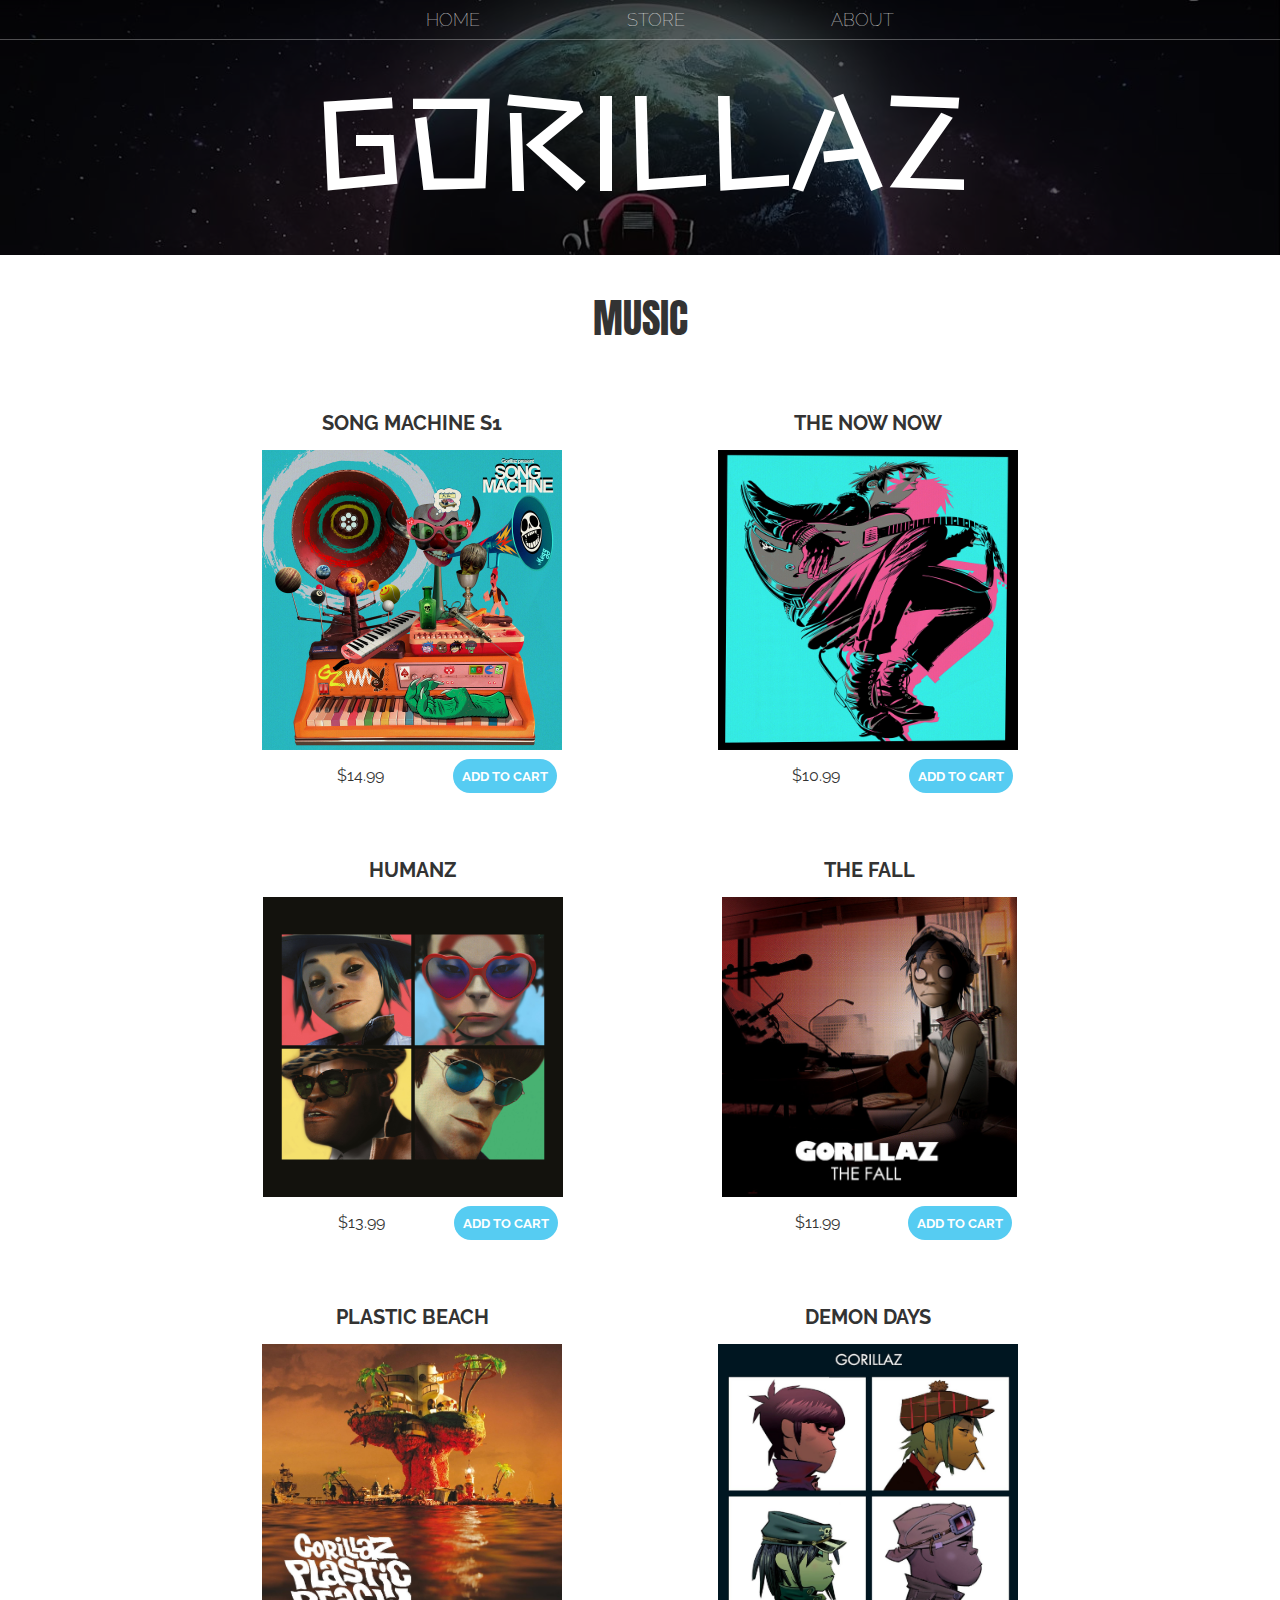
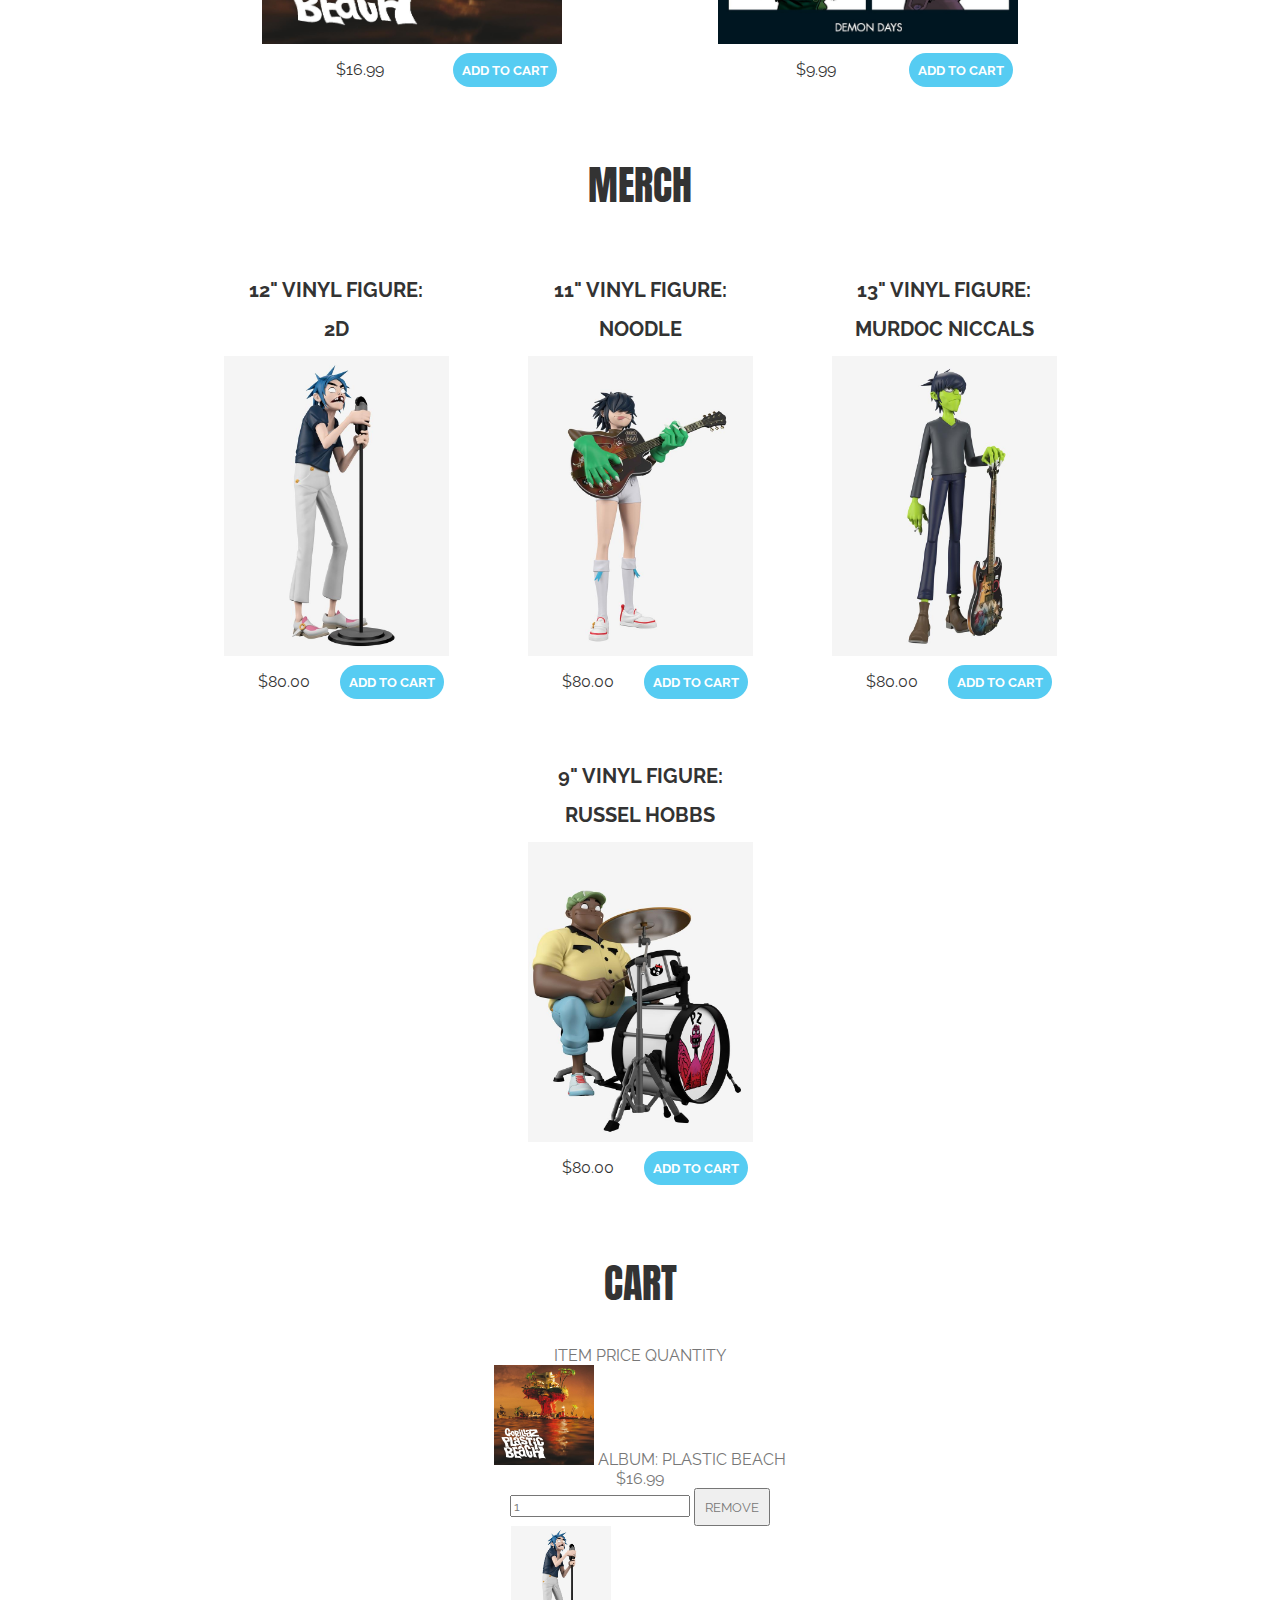
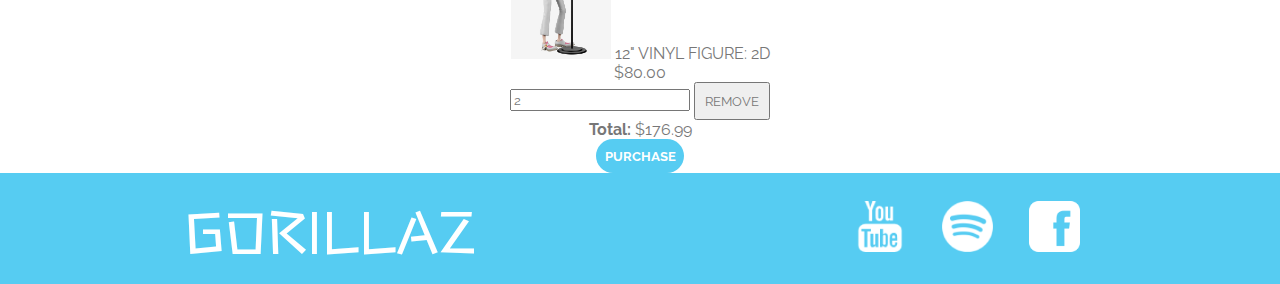
==== commit cd7a47d5: "Added remove cart item logic to remove cart item and update cart total" ====
--- a/store.html
+++ b/store.html
@@ -4,6 +4,7 @@
     <title>GORILLAZ | STORE</title>
     <meta name="description" content="Gorillaz site with information on tours, music, merch, and more." />
     <link rel="stylesheet" href="styles.css"/>
+    <script src="store.js" async></script>
   </head>
   <body>
       <header class="main-header">
@@ -109,43 +110,44 @@
             </div>
           </div>
         </div>
-      <section>
+      </section>
 
       <section class="content-section container">
         <h2 class="section-header">CART</h2>
-        <div>
-          <strong>ITEM</strong>
-          &lt;&gt;
-          <strong>PRICE</strong>
-          &lt;&gt;
-          <strong>QUANTITY</strong>
+        <div class="cart-row">
+          <span class="cart-item cart-header cart-column">ITEM</span>
+          <span class="cart-price cart-header cart-column">PRICE</span>
+          <span class="cart-quantity cart-header cart-column">QUANTITY</span>
         </div>
-        <div>
-          <img src="images/gorillaz-plastic-beach-album.jpg" width="100" height="100" />
-          <span>ALBUM: PLASTIC BEACH</span>
-          &lt;&gt;
-          <span>$16.99</span>
-          &lt;&gt;
-          <input type="number" value="1" />
-          <button type="button">REMOVE</button>
+        <div class="cart-items">
+          <div class="cart-row">
+            <div class="cart-item cart-column">
+              <img class="cart-item-image" src="images/gorillaz-plastic-beach-album.jpg" width="100" height="100" />
+              <span class="cart-item-title">ALBUM: PLASTIC BEACH</span>
+            </div>
+            <span class="cart-price cart-column">$16.99</span>
+            <div class="cart-quantity cart-column">
+              <input class="cart-quantity-input" type="number" value="1" />
+              <button class="btn btn-danger" type="button">REMOVE</button>
+            </div>
+          </div>
+          <div class="cart-row">
+            <div class="cart-item cart-column">
+              <img class="cart-item-image" src="images/gorillaz-vinyl-figure-2d.jpg" width="100" />
+              <span class="cart-item-title">12" VINYL FIGURE: 2D</span>
+            </div>
+            <span class="cart-price cart-column">$80.00</span>
+            <div class="cart-quantity cart-column">
+              <input class="cart-quantity-input" type="number" value="2" />
+              <button class="btn btn-danger" type="button">REMOVE</button>
+            </div>
+          </div>
         </div>
-        <div>
-          <img src="images/gorillaz-vinyl-figure-2d.jpg" width="100" />
-          <span>12" VINYL FIGURE: 2D</span>
-          &lt;&gt;
-          <span>$80.00</span>
-          &lt;&gt;
-          <input type="number" value="2" />
-          <button type="button">REMOVE</button>
+        <div class="cart-total">
+          <strong class="cart-total-title">Total:</strong>
+          <span class="cart-total-price">$176.99</span>
         </div>
-        <hr />
-        <div>
-          <strong>TOTAL:</strong>
-          <span>$96.99</span>
-        </div>
-        <div>
-          <button type="button">PURCHASE</button>
-        </div>
+        <button class="btn btn-primary btn-purchase" type="button">PURCHASE</button>
       </section>
       <footer class="main-footer">
         <div class="container main-footer-container ">
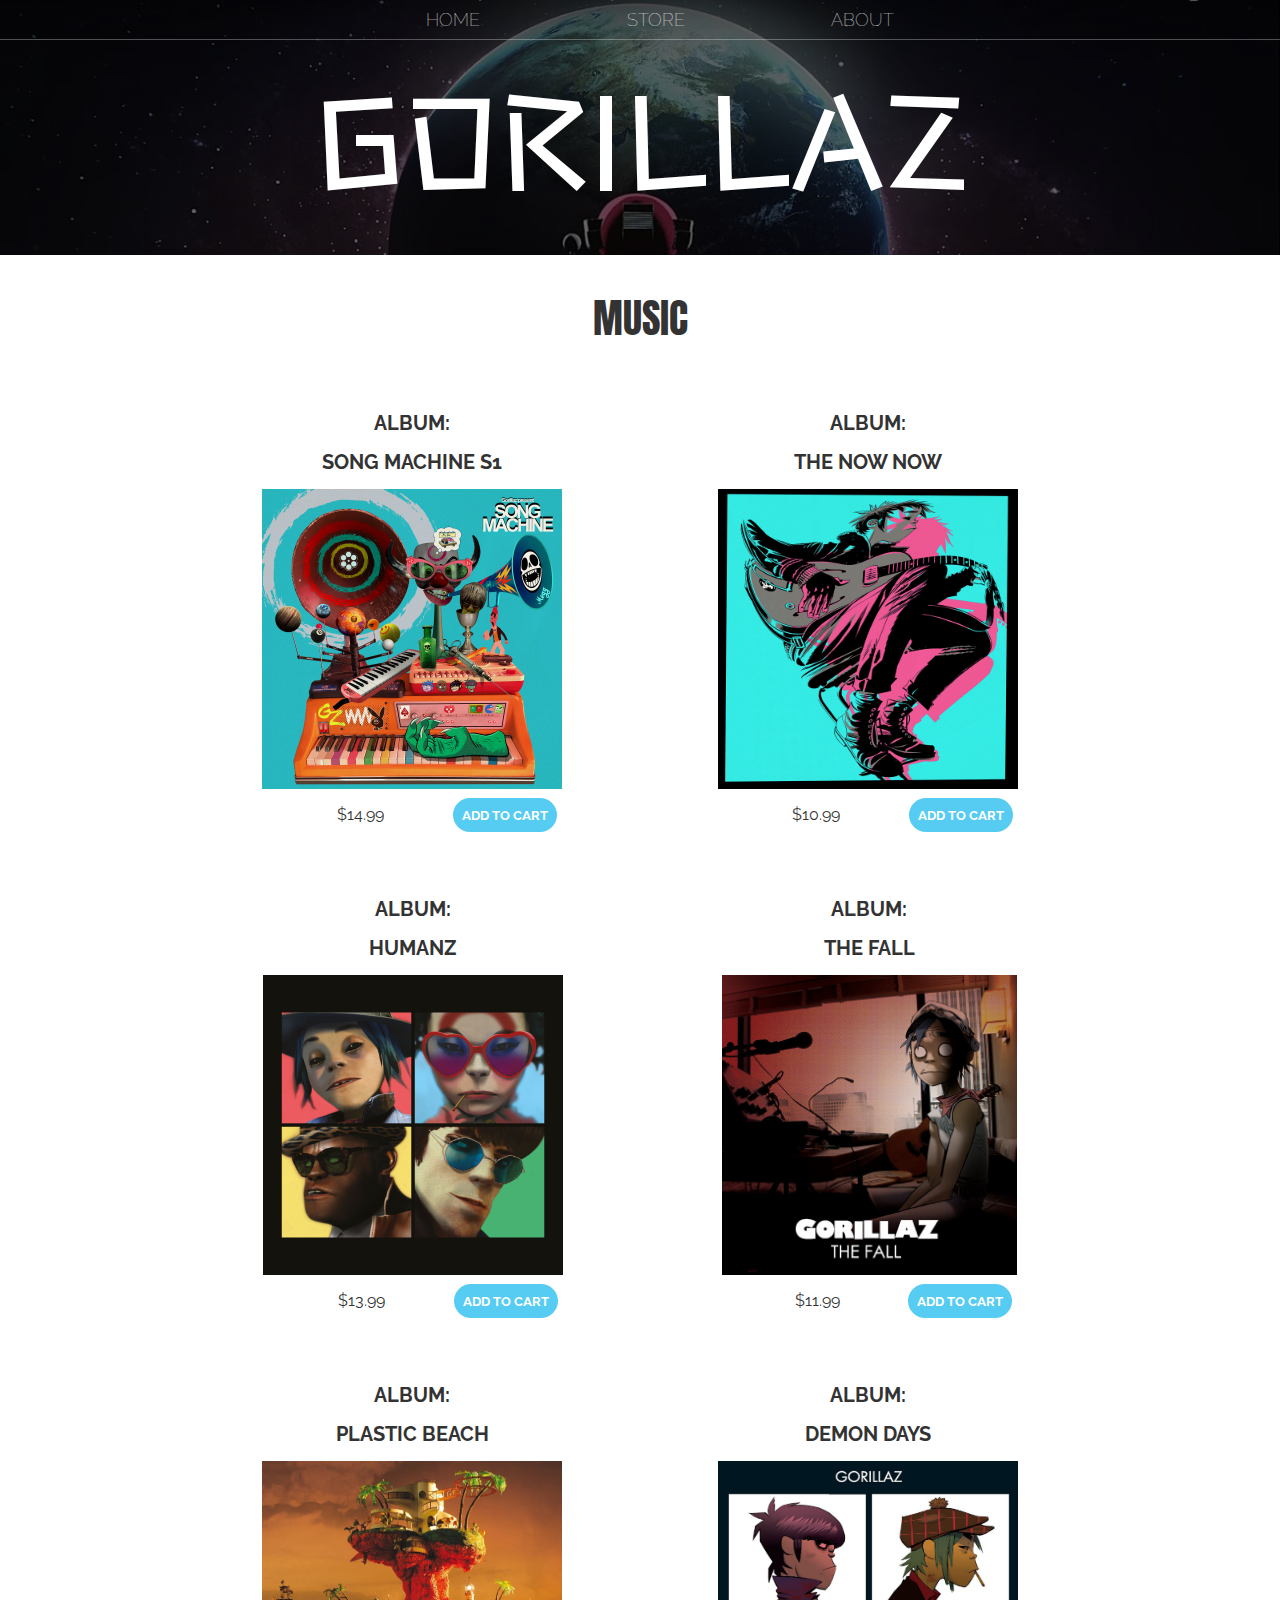
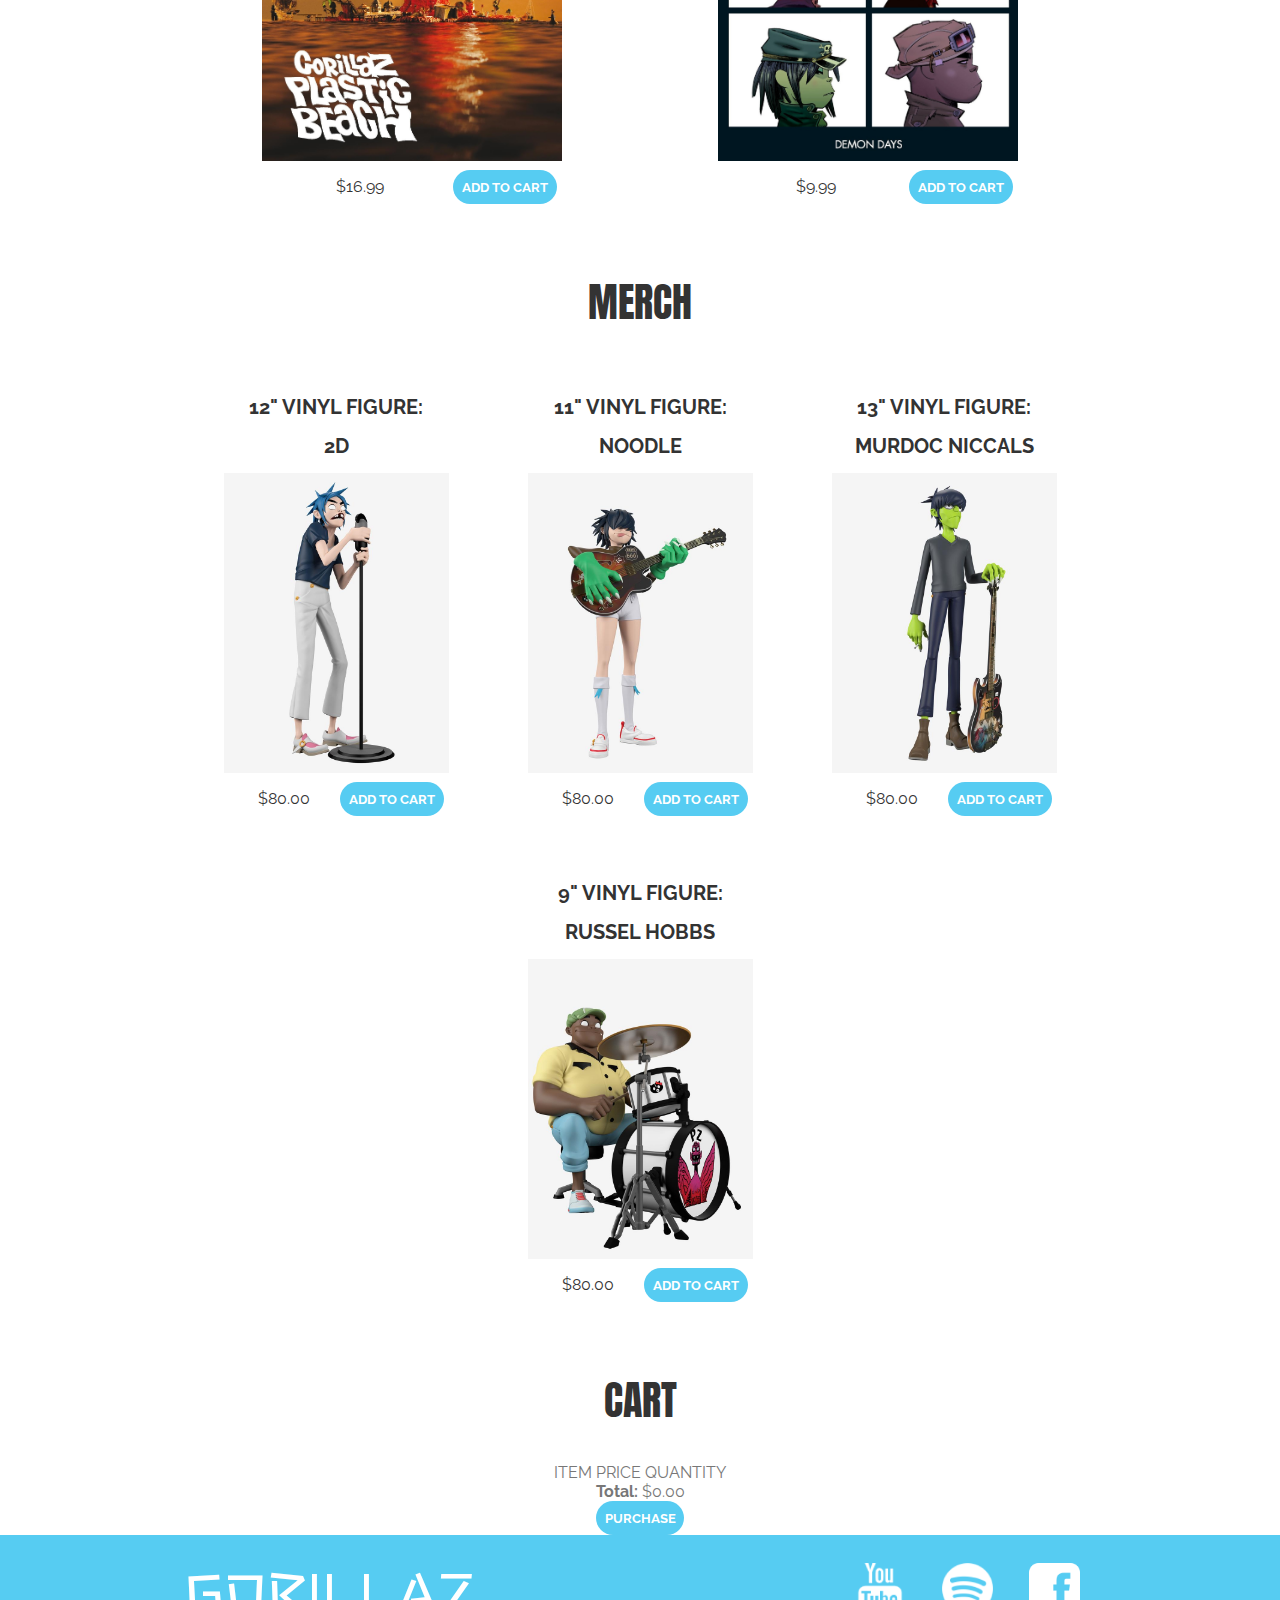
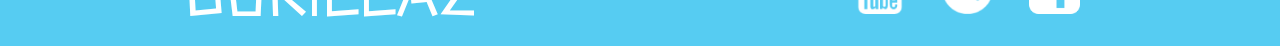
==== commit 62b81590: "Finished JavaScript code for store page" ====
--- a/store.html
+++ b/store.html
@@ -21,6 +21,7 @@
         <h2 class="section-header">MUSIC</h2>
         <div class="shop-items">
           <div class="shop-item">
+            <span class="shop-item-title">ALBUM:</span>
             <span class="shop-item-title">SONG MACHINE S1</span>
             <img class="shop-item-image" src="images/gorillaz-song-machine-season-one-strange-timez-album.jpg"/>
             <div class="shop-item-details">
@@ -29,6 +30,7 @@
             </div>
           </div>
           <div class="shop-item">
+            <span class="shop-item-title">ALBUM:</span>
             <span class="shop-item-title">THE NOW NOW</span>
             <img class="shop-item-image" src="images/gorillaz-the-now-now-album.jpg"/>
             <div class="shop-item-details">
@@ -37,6 +39,7 @@
             </div>
           </div>
           <div class="shop-item">
+            <span class="shop-item-title">ALBUM:</span>
             <span class="shop-item-title">HUMANZ</span>
             <img class="shop-item-image" src="images/gorillaz-humanz-album.jpg"/>
             <div class="shop-item-details">
@@ -45,6 +48,7 @@
             </div>
           </div>
           <div class="shop-item">
+            <span class="shop-item-title">ALBUM:</span>
             <span class="shop-item-title">THE FALL</span>
             <img class="shop-item-image" src="images/gorillaz-the-fall-album.jpg"/>
             <div class="shop-item-details">
@@ -53,6 +57,7 @@
             </div>
           </div>
           <div class="shop-item">
+            <span class="shop-item-title">ALBUM:</span>
             <span class="shop-item-title">PLASTIC BEACH</span>
             <img class="shop-item-image" src="images/gorillaz-plastic-beach-album.jpg"/>
             <div class="shop-item-details">
@@ -61,6 +66,7 @@
             </div>
           </div>
           <div class="shop-item">
+            <span class="shop-item-title">ALBUM:</span>
             <span class="shop-item-title">DEMON DAYS</span>
             <img class="shop-item-image" src="images/gorillaz-demon-days-album.jpg"/>
             <div class="shop-item-details">
@@ -120,32 +126,10 @@
           <span class="cart-quantity cart-header cart-column">QUANTITY</span>
         </div>
         <div class="cart-items">
-          <div class="cart-row">
-            <div class="cart-item cart-column">
-              <img class="cart-item-image" src="images/gorillaz-plastic-beach-album.jpg" width="100" height="100" />
-              <span class="cart-item-title">ALBUM: PLASTIC BEACH</span>
-            </div>
-            <span class="cart-price cart-column">$16.99</span>
-            <div class="cart-quantity cart-column">
-              <input class="cart-quantity-input" type="number" value="1" />
-              <button class="btn btn-danger" type="button">REMOVE</button>
-            </div>
-          </div>
-          <div class="cart-row">
-            <div class="cart-item cart-column">
-              <img class="cart-item-image" src="images/gorillaz-vinyl-figure-2d.jpg" width="100" />
-              <span class="cart-item-title">12" VINYL FIGURE: 2D</span>
-            </div>
-            <span class="cart-price cart-column">$80.00</span>
-            <div class="cart-quantity cart-column">
-              <input class="cart-quantity-input" type="number" value="2" />
-              <button class="btn btn-danger" type="button">REMOVE</button>
-            </div>
-          </div>
         </div>
         <div class="cart-total">
           <strong class="cart-total-title">Total:</strong>
-          <span class="cart-total-price">$176.99</span>
+          <span class="cart-total-price">$0.00</span>
         </div>
         <button class="btn btn-primary btn-purchase" type="button">PURCHASE</button>
       </section>
